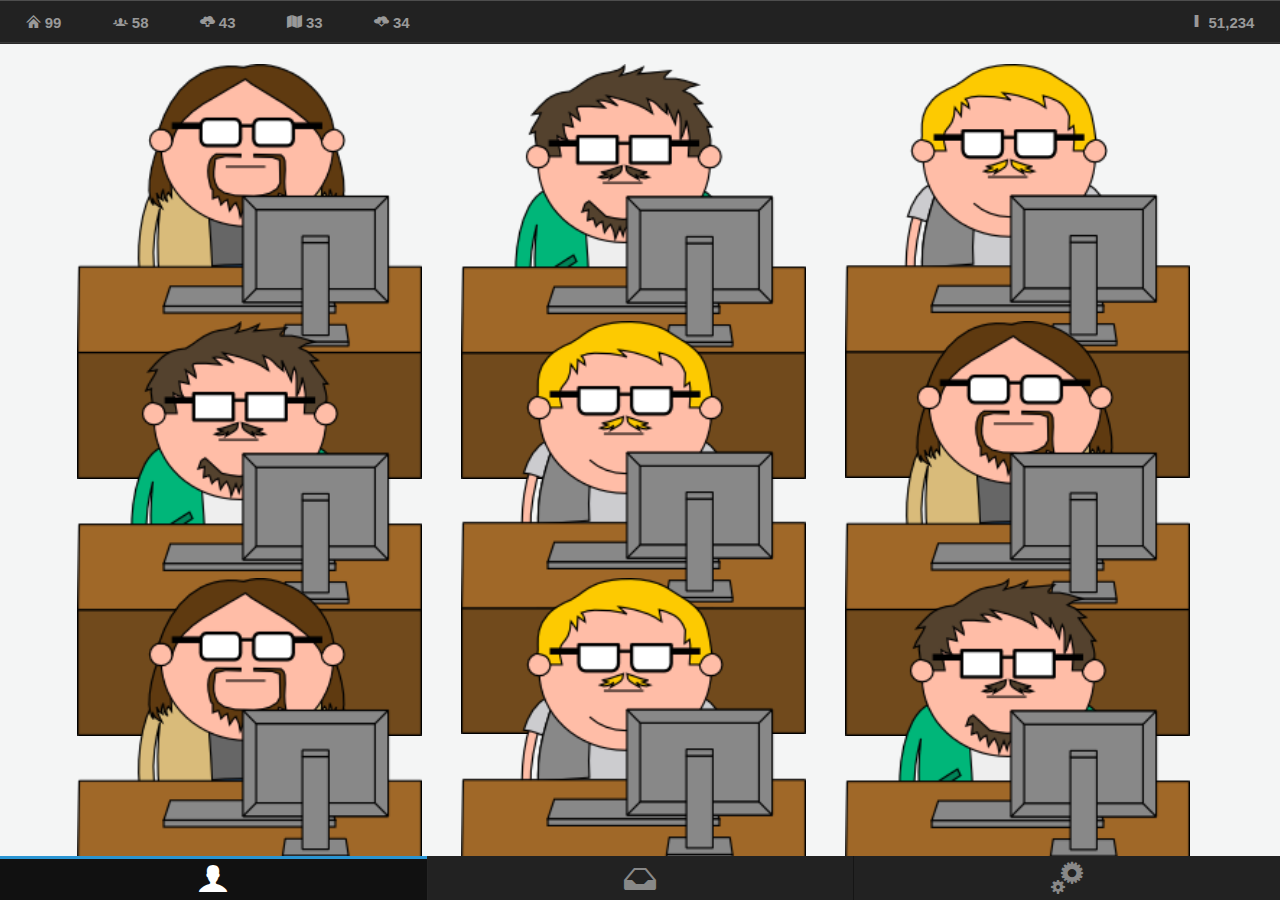
==== index.html @ 20ea6ed9 "[ui] first investor assets [fix] fix logout link [fix] fix statusbar items for small screens" ====
<!doctype html>
<html>
<head>
    <meta charset="utf-8">
    <title>Coffee Inc.</title>
    <meta name="description" content="">
    <meta name="author" content="">
    <meta name="HandheldFriendly" content="True">
    <meta name="viewport" content="initial-scale=1.0, maximum-scale=1.0, user-scalable=no" />
    <meta name="apple-mobile-web-app-capable" content="yes">
    <meta name="apple-mobile-web-app-status-bar-style" content="black">
    <meta name="format-detection" content="telephone=no">
    <meta http-equiv="cleartype" content="on">

    <!-- iPhone -->
    <link href="http://lungo.tapquo.com/resources/icon-57.png" sizes="57x57" rel="apple-touch-icon">
    <link href="http://lungo.tapquo.com/resources/startup-image-320x460.png" media="(device-width: 320px) and (device-height: 480px)
             and (-webkit-device-pixel-ratio: 1)" rel="apple-touch-startup-image">

    <!-- iPhone (Retina) -->
    <link href="http://lungo.tapquo.com/resources/icon-114.png" sizes="114x114" rel="apple-touch-icon">
    <link href="http://lungo.tapquo.com/resources/startup-image-640x920.png" media="(device-width: 320px) and (device-height: 480px)
             and (-webkit-device-pixel-ratio: 2)" rel="apple-touch-startup-image">

    <!-- iPhone 5 -->
    <link href="http://lungo.tapquo.com/resources/startup-image-640x1096.png" media="(device-width: 320px) and (device-height: 568px)
             and (-webkit-device-pixel-ratio: 2)" rel="apple-touch-startup-image">

    <!-- iPad -->
    <link href="http://lungo.tapquo.com/resources/icon-72.png" sizes="72x72" rel="apple-touch-icon">
    <link href="http://lungo.tapquo.com/resources/startup-image-768x1004.png" media="(device-width: 768px) and (device-height: 1024px)
             and (orientation: portrait)
             and (-webkit-device-pixel-ratio: 1)" rel="apple-touch-startup-image">
    <link href="http://lungo.tapquo.com/resources/startup-image-748x1024.png" media="(device-width: 768px) and (device-height: 1024px)
             and (orientation: landscape)
             and (-webkit-device-pixel-ratio: 1)" rel="apple-touch-startup-image">

    <!-- iPad (Retina) -->
    <link href="http://lungo.tapquo.com/resources/icon-144.png" sizes="144x144" rel="apple-touch-icon">
    <link href="http://lungo.tapquo.com/resources/startup-image-1536x2008.png" media="(device-width: 768px) and (device-height: 1024px)
             and (orientation: portrait)
             and (-webkit-device-pixel-ratio: 2)" rel="apple-touch-startup-image">
    <link href="http://lungo.tapquo.com/resources/startup-image-1496x2048.png" media="(device-width: 768px) and (device-height: 1024px)
             and (orientation: landscape)
             and (-webkit-device-pixel-ratio: 2)" rel="apple-touch-startup-image">

    <!-- Lungo - Stylesheets -->
<!--    
    <link rel="stylesheet" href="components/lungo/lungo.css">
-->    
    <link rel="stylesheet" href="lib/components/lungo/lungo.icon.css">
    <link rel="stylesheet" href="lib/components/lungo/lungo.icon.brand.css">
    <link rel="stylesheet" href="lib/components/lungo/lungo.theme.default.css">
    <link rel="stylesheet" href="lib/extra.css">
    <link rel="stylesheet" href="lib/combined.css">
</head>


<body class="app">




<!--//////////// MAIN VIEW ////////////-->
<!--//////////// Employees, Investors, Main Menu with bottom bar ////////////-->
    <section id="main-view" data-transition="slide">
      
         <header  class="">            
            <div data-icon="home" class="statusbar-item">       99</div>
            <div data-icon="users" class="statusbar-item">       58</div>
            <div data-icon="upload" class="statusbar-item">       43</div>
            <div data-icon="map" class="statusbar-item">       33</div>
            <div data-icon="cloud" class="statusbar-item">       34</div>
            <div data-icon="menu" class="statusbar-item">       51,234</div>
                                    
            </div>
        </header>
   
        
<!--------------- Grid of Employees --------------->
        <article id="employees" class="employee-grid">
                                    
            <div class="three columns">
              <div class="three rows">
                <a href="#employee-profile" data-router="section"><img src="assets/emp_1.png"></a>
              </div>
            	<div class="three rows">
                <a href="#employee" data-router="section"><img src="assets/emp_2.png"></a>
              </div>
              <div class="three rows">
                <a href="#employee-profile" data-router="section"><img src="assets/emp_1.png"></a>
              </div>
            </div>
          

            <div class="three columns">
              <div class="three rows">
                <a href="#employee-profile" data-router="section"><img src="assets/emp_2.png"></a>
              </div>
              <div class="three rows">
                <a href="#employee-profile" data-router="section"><img src="assets/emp_3.png"></a>
              </div>
              <div class="three rows">
                <a href="#employee-profile" data-router="section"><img src="assets/emp_3.png"></a>
              </div>
            </div>
            
            <div class="three columns">
              <div class="three rows">
                <a href="#employee-profile" data-router="section"><img src="assets/emp_3.png"></a>
              </div>
              <div class="three rows">
                <a href="#employee-profile" data-router="section"><img src="assets/emp_1.png"></a>
              </div>
              <div class="three rows">
                <a href="#employee-hire" data-router="section"><img src="assets/emp_2.png"></a>
              </div>
            </div>

            <div class="one column"></div>          
                                                
        </article>
<!--------------- END --------------->        
<!--------------- Grid of Employees --------------->
        
        
                
<!--------------- Grid of Investors --------------->
        <article id="investors" class="employee-grid">
                                    
            <div class="three columns">
              <div class="three rows">
                <a href="#employee-profile" data-router="section"><img src="assets/inv_1.png"></a>
              </div>
            	<div class="three rows">
                <a href="#employee-profile" data-router="section"><img src="assets/inv_1.png"></a>
              </div>
              <div class="three rows">
                <a href="#employee-profile" data-router="section"><img src="assets/inv_1.png"></a>
              </div>
            </div>
          

            <div class="three columns">
              <div class="three rows">
                <a href="#employee-profile" data-router="section"><img src="assets/inv_1.png"></a>
              </div>
              <div class="three rows">
                <a href="#employee-profile" data-router="section"><img src="assets/inv_1.png"></a>
              </div>
              <div class="three rows">
                <a href="#employee-profile" data-router="section"><img src="assets/inv_1.png"></a>
              </div>
            </div>
            
            <div class="three columns">
              <div class="three rows">
                <a href="#employee-profile" data-router="section"><img src="assets/inv_1.png"></a>
              </div>
              <div class="three rows">
                <a href="#employee-profile" data-router="section"><img src="assets/inv_1.png"></a>
              </div>
              <div class="three rows">
                <a href="#employee-profile" data-router="section"><img src="assets/inv_1.png"></a>
              </div>
            </div>

            <div class="one column"></div>          
                                                
        </article>
<!--------------- END --------------->        
<!--------------- Grid of Investors --------------->
        
        
<!--------------- Menu with bottom bar --------------->        
        <article id="menu-ingame" class="list">      	
        	<form class="margined">
        	  <img src="assets/game-logo.svg" class="gamelogo">  
        	  <div class="menu-elements">
              <!--      	  
              <a href="#employees" data-router="article" class="button">Resume</a>           
              -->
            	<a href="menu.html" class="button">Log Out</a>
            	<a href="" class="red button">Sound Off</a>            	
            </div>
		    </form>
        </article>
        
<!--------------- END --------------->                
<!--------------- Menu with bottom bar --------------->      
        
        
                
	    <footer>
	      <nav>
	          <a href="#employees" data-router="article" class="current" data-icon="user"></a>
            <a href="#investors" data-router="article" data-icon="inbox"></a>
            <a href="#menu-ingame" data-router="article" data-icon="settings"></a>
        </nav>
	    </footer>


    </section>
<!-- /////////// END /////////// -->
<!--//////////// MAIN VIEW ////////////-->



<!--//////////// EMPLOYEE PROFILE ////////////-->    
    
    <section id="employee-profile" data-transition="slide">
		<header data-title="John Doe">
		    <nav class="left box">
		        <a href="#back" data-router="section" data-icon="left"></a>
		    </nav>
		    <nav class="right box">
		        <a href="#back" data-router="section" data-icon="close" data-label="Fire"></a>
		    </nav>
		</header>
		
		
		<article class="scroll">
		    <form class="margined">
		        	
		        <img src="assets/ep2_big.svg" id="employee-pic">
		        		        
		        <label>Skill:   45</label>
		        <div id="progress-normal" data-progress="45%"></div>
		        
		        <label>Satisfaction:   73</label>
		        <div id="progress-normal" data-progress="73%"></div>

		        <label>Salary:   567</label>
		        <input type="range" placeholder="type your name" />

		    </form>

		</article>
	</section>
<!-- /////////// END /////////// -->
<!--//////////// EMPLOYEE PROFILE ////////////-->


<!--//////////// HIRE EMPLOYEES ////////////-->    
    
    <section id="employee-hire" data-transition="slide">
		<header data-title="Hire New Employees">
		    <nav class="left box">
		        <a href="#back" data-router="section" data-icon="left"></a>
		    </nav>
		</header>
		
		
		<article class="scroll">
		    
		    <div class="four rows">
		    	
		    	<div class="five columns">
		    		<img src="assets/ep2_big.svg" id="employee-hire-pic">
		    		<div class="hireinfo">
		    		  <a data-icon="user">34</a>
		    		  <a data-icon="home">34</a>
		    		  <a data-icon="left">34</a>
		    		</div>
		    	</div>		    			    
		    	<div class="five columns">
		    		<img src="assets/ep2_big.svg" id="employee-hire-pic">
		    	</div>
		    	
		    	<div class="five columns">
		    		<img src="assets/ep2_big.svg" id="employee-hire-pic">
		    	</div>		    			    
		    	<div class="five columns">
		    		<img src="assets/ep2_big.svg" id="employee-hire-pic">
		    	</div>

		    
		    </div>
		    
		</article>
	</section>
<!-- /////////// END /////////// -->
<!--//////////// HIRE EMPLOYEES ////////////-->




  

<!--
    <aside id="features">
        <header data-title="Options"></header>
        <article class="list">
            <ul>
                <li class="current">
                    <a href="#main-article" data-router="article">
                        <strong>Main Article</strong>
                    </a>
                </li>
                <li>
                    <a href="#second-article" data-router="article">
                        <strong>Second Article</strong>
                    </a>
                </li>
            </ul>
        </article>
    </aside>
-->



    <!-- Lungo - Dependencies -->
    <script src="lib/components/quojs/quo.js"></script>
    <script src="lib/components/lungo/lungo.js"></script>
    
    <script src="lib/parse.js"></script>        
    <script src="lib/coffeeinc.js"></script>
    <!-- Lungo - Sandbox App -->
    <script>
        Lungo.init({
            name: 'prueba'
        });
    </script>
</body>
</html>
---- lib/components/lungo/lungo.icon.css ----
@font-face {
  font-family: 'lungojsicon';
  src: url([data-uri]) format('truetype');
  font-weight: normal;
  font-style: normal;
}
.icon:before {
  font-family: 'lungojsicon';
  font-weight: normal !important;
}
.icon.home:before {
  content: "\0021";
}
.icon.picture:before {
  content: "\0023";
}
.icon.camera:before {
  content: "\0024";
}
.icon.music:before {
  content: "\0025";
}
.icon.broadcast:before {
  content: "\0026";
}
.icon.microphone:before {
  content: "\0027";
}
.icon.book:before {
  content: "\0028";
}
.icon.folder:before {
  content: "\002a";
}
.icon.tag:before {
  content: "\002b";
}
.icon.ticket:before {
  content: "\002c";
}
.icon.cart:before {
  content: "\002d";
}
.icon.phone:before {
  content: "\002f";
}
.icon.address:before {
  content: "\0030";
}
.icon.mail:before {
  content: "\0031";
}
.icon.mail-open:before {
  content: "\0032";
}
.icon.pushpin:before {
  content: "\0033";
}
.icon.compass:before {
  content: "\0034";
}
.icon.clock:before {
  content: "\0035";
}
.icon.calendar:before {
  content: "\0036";
}
.icon.mobile:before {
  content: "\0037";
}
.icon.inbox:before {
  content: "\0038";
}
.icon.inbox-full:before {
  content: "\0039";
}
.icon.user:before {
  content: "\003a";
}
.icon.users:before {
  content: "\003b";
}
.icon.vcard:before {
  content: "\003c";
}
.icon.chat:before {
  content: "\003d";
}
.icon.message:before {
  content: "\003e";
}
.icon.search:before {
  content: "\003f";
}
.icon.pie:before {
  content: "\0041";
}
.icon.bars:before {
  content: "\0042";
}
.icon.remove:before {
  content: "\0043";
}
.icon.grid:before {
  content: "\0044";
}
.icon.menu:before {
  content: "\0045";
}
.icon.cloud:before {
  content: "\0047";
}
.icon.upload:before {
  content: "\0048";
}
.icon.star:before {
  content: "\004b";
}
.icon.star-full:before {
  content: "\004a";
}
.icon.heart:before {
  content: "\0049";
}
.icon.heart-full:before {
  content: "\004c";
}
.icon.thumbs-up:before {
  content: "\004d";
}
.icon.thumbs-down:before {
  content: "\004e";
}
.icon.help:before {
  content: "\0050";
}
.icon.warning:before {
  content: "\0052";
}
.icon.info:before {
  content: "\0053";
}
.icon.cancel:before {
  content: "\0054";
}
.icon.check:before {
  content: "\0051";
}
.icon.multiply:before,
.icon.close:before {
  content: "\0055";
}
.icon.plus:before {
  content: "\0056";
}
.icon.minus:before {
  content: "\0057";
}
.icon.left:before {
  content: "\0058";
}
.icon.down:before {
  content: "\0059";
}
.icon.right:before {
  content: "\005a";
}
.icon.up:before {
  content: "\005b";
}
.icon.refresh:before {
  content: "\005c";
}
.icon.share:before {
  content: "\002e";
}
.icon.settings:before {
  content: "\004f";
}
.icon.accessibility:before {
  content: "\0040";
}
.icon.pencil:before {
  content: "\0022";
}
.icon.file:before {
  content: "\005d";
}
.icon.lock:before {
  content: "\0046";
}
.icon.map:before {
  content: "\0029";
}
.icon.eye:before {
  content: "\005e";
}
---- lib/components/lungo/lungo.icon.brand.css ----
@font-face {
  font-family: 'lungojsiconbrand';
  src: url([data-uri]) format('truetype');
  font-weight: normal;
  font-style: normal;
}
.icon.brand:before {
  font-family: 'lungojsiconbrand';
  font-weight: normal !important;
}
.icon.brand.google-plus:before {
  content: "\0026";
}
.icon.brand.google-plus-2:before {
  content: "\0021";
}
.icon.brand.facebook:before {
  content: "\0025";
}
.icon.brand.facebook-2:before {
  content: "\0022";
}
.icon.brand.twitter:before {
  content: "\0023";
}
.icon.brand.twitter-2:before {
  content: "\0024";
}
.icon.brand.feed:before {
  content: "\0028";
}
.icon.brand.feed-2:before {
  content: "\0027";
}
.icon.brand.vimeo:before {
  content: "\0029";
}
.icon.brand.vimeo-2:before {
  content: "\002a";
}
.icon.brand.flickr:before {
  content: "\002b";
}
.icon.brand.flickr-2:before {
  content: "\002c";
}
.icon.brand.dribbble:before {
  content: "\002d";
}
.icon.brand.dribbble-2:before {
  content: "\002e";
}
.icon.brand.forrst:before {
  content: "\002f";
}
.icon.brand.deviantart:before {
  content: "\0030";
}
.icon.brand.deviantart-2:before {
  content: "\0031";
}
.icon.brand.git:before {
  content: "\0032";
}
.icon.brand.git-2:before {
  content: "\0033";
}
.icon.brand.github:before {
  content: "\0044";
}
.icon.brand.github-2:before {
  content: "\0045";
}
.icon.brand.branch:before {
  content: "\0035";
}
.icon.brand.fork:before {
  content: "\0034";
}
.icon.brand.wordpress:before {
  content: "\0036";
}
.icon.brand.wordpress-2:before {
  content: "\0037";
}
.icon.brand.apple:before {
  content: "\0038";
}
.icon.brand.android:before {
  content: "\0039";
}
.icon.brand.windows:before {
  content: "\003a";
}
.icon.brand.skype:before {
  content: "\003b";
}
.icon.brand.linkedin:before {
  content: "\003c";
}
.icon.brand.html5:before {
  content: "\003d";
}
.icon.brand.html5-2:before {
  content: "\003e";
}
.icon.brand.css3:before {
  content: "\003f";
}
.icon.brand.chrome:before {
  content: "\0040";
}
.icon.brand.firefox:before {
  content: "\0041";
}
.icon.brand.IE:before {
  content: "\0042";
}
.icon.brand.opera:before {
  content: "\0043";
}
---- lib/components/lungo/lungo.theme.default.css ----
/**
 * Stylesheet
 *
 * @namespace Lungo.Theme
 * @class Default
 *
 * @author Javier Jimenez Villar <javi@tapquo.com> || @soyjavi
 */
.app {
  background: #000;
  font-family: Helvetica, Arial, sans-serif;
}
.theme,
li.theme,
a.theme {
  background: #25aeeb;
}
.theme:active,
li.theme:active,
a.theme:active {
  background: #2a95d3;
}
/* @group <header> & <footer> & <article> */
section > header {
  background-color: #2a95d3;
  -webkit-box-shadow: inset 0 1px 0 rgba(255,255,255,0.2), inset 0 -2px 0 rgba(255,255,255,0.1), inset 0 -1px 0 rgba(0,0,0,0.5);
  -moz-box-shadow: inset 0 1px 0 rgba(255,255,255,0.2), inset 0 -2px 0 rgba(255,255,255,0.1), inset 0 -1px 0 rgba(0,0,0,0.5);
  box-shadow: inset 0 1px 0 rgba(255,255,255,0.2), inset 0 -2px 0 rgba(255,255,255,0.1), inset 0 -1px 0 rgba(0,0,0,0.5);
}
section > header .title {
  color: #fff;
  text-shadow: 0 1px 0 rgba(0, 0, 0, 0.2);
}
section > header .subtitle {
  color: #fff;
  opacity: 0.7;
}
section > footer {
  background-color: #222222;
  -webkit-box-shadow: inset 0 3px 0 #333333;
  -moz-box-shadow: inset 0 3px 0 #333333;
  box-shadow: inset 0 3px 0 #333333;
}
section > footer > nav a {
  -webkit-box-shadow: 1px 0 0 #151515;
  -moz-box-shadow: 1px 0 0 #151515;
  box-shadow: 1px 0 0 #151515;
}
section > footer > nav a.current {
  color: #ffffff;
  background: #111111;
  -webkit-box-shadow: -1px 0 0 #252525, 1px 0 0 #252525, inset 0 3px 0 #2A95D3;
  -moz-box-shadow: -1px 0 0 #252525, 1px 0 0 #252525, inset 0 3px 0 #2A95D3;
  box-shadow: -1px 0 0 #252525, 1px 0 0 #252525, inset 0 3px 0 #2A95D3;
}
section > article,
section > [data-control="pull"] {
  background: #f4f5f5;
}
[data-control="pull"] {
  color: #666;
  text-shadow: 0 1px 0 white;
}
aside {
  color: #fff;
  background: #191919;
}
aside header,
aside footer {
  background: #111111;
  text-shadow: none;
}
aside header {
  -webkit-box-shadow: inset 0 -1px 0 rgba(0, 0, 0, 0.2);
  -moz-box-shadow: inset 0 -1px 0 rgba(0, 0, 0, 0.2);
  box-shadow: inset 0 -1px 0 rgba(0, 0, 0, 0.2);
}
aside article {
  background: none;
}
aside nav a.current .icon {
  color: white;
}
aside nav a:not(.current) .icon {
  color: #888888;
}
aside .list li {
  background: none;
  border-bottom-color: #222222;
}
aside .list li.current {
  background: #2a95d3;
  border-bottom-color: #2a95d3;
}
aside .list li.current strong,
aside .list li.current small,
aside .list li.current .icon {
  color: #fff;
}
aside .list li strong,
aside .list li small,
aside .list li .icon {
  color: #888888;
}
section.aside {
  -webkit-box-shadow: -1px 0 0 rgba(0,0,0,0.2);
  -moz-box-shadow: -1px 0 0 rgba(0,0,0,0.2);
  box-shadow: -1px 0 0 rgba(0,0,0,0.2);
}
section.aside.right {
  -webkit-box-shadow: 4px 0 8px rgba(0,0,0,0.5);
  -moz-box-shadow: 4px 0 8px rgba(0,0,0,0.5);
  box-shadow: 4px 0 8px rgba(0,0,0,0.5);
}
/* @end */
/* @group <nav> */
header nav a {
  color: #fff;
}
header nav.box:not(.right) a {
  -webkit-box-shadow: 1px 0 0 rgba(255,255,255,0.2), inset -1px 0 0 rgba(0,0,0,0.2);
  -moz-box-shadow: 1px 0 0 rgba(255,255,255,0.2), inset -1px 0 0 rgba(0,0,0,0.2);
  box-shadow: 1px 0 0 rgba(255,255,255,0.2), inset -1px 0 0 rgba(0,0,0,0.2);
}
header nav.box.right a {
  -webkit-box-shadow: -1px 0 0 rgba(255,255,255,0.2), inset 1px 0 0 rgba(0,0,0,0.2);
  -moz-box-shadow: -1px 0 0 rgba(255,255,255,0.2), inset 1px 0 0 rgba(0,0,0,0.2);
  box-shadow: -1px 0 0 rgba(255,255,255,0.2), inset 1px 0 0 rgba(0,0,0,0.2);
}
header nav.box a:active {
  background: rgba(0, 0, 0, 0.1);
}
header nav.button a {
  border-radius: 1px;
  background-image: -webkit-linear-gradient(top , rgba(0, 0, 0, 0) , rgba(0, 0, 0, 0.1));
  background-image: -moz-linear-gradient(top , rgba(0, 0, 0, 0) , rgba(0, 0, 0, 0.1));
  background-image: -ms-linear-gradient(top , rgba(0, 0, 0, 0) , rgba(0, 0, 0, 0.1));
  background-image: -o-linear-gradient(top , rgba(0, 0, 0, 0) , rgba(0, 0, 0, 0.1));
  background-image: linear-gradient(top , rgba(0, 0, 0, 0) , rgba(0, 0, 0, 0.1));
  box-shadow: 0 1px 0 rgba(255, 255, 255, 0.2), inset 0 0 3px rgba(0, 0, 0, 0.3), inset 0 1px 1px rgba(0, 0, 0, 0.5);
}
header nav.button a:active {
  background: rgba(0, 0, 0, 0.2);
}
section > nav.groupbar {
  background-color: #222222;
}
section > nav.groupbar > a.current {
  -webkit-box-shadow: inset 0 -3px 0 #2a95d3;
  -moz-box-shadow: inset 0 -3px 0 #2a95d3;
  box-shadow: inset 0 -3px 0 #2a95d3;
}
footer > nav > a,
nav.groupbar > a {
  color: #888888;
}
footer > nav > a.current,
nav.groupbar > a.current {
  color: #ffffff;
}
/* @end */
/* @group <aside> */
/* @group .list */
.list li {
  background: #fff;
  border-bottom: inset 1px #dddddd;
}
.list li,
.list li a {
  color: #2a2a2a;
}
.list li.dark {
  background: #444444;
}
.list li.dark,
.list li.dark a {
  color: #fff;
}
.list li.selectable:active,
.list li.theme {
  background: #25aeeb;
}
.list li.selectable:active,
.list li.theme,
.list li.selectable:active a,
.list li.theme a {
  color: #fff;
}
.list li.light {
  background: #dddddd;
  text-shadow: 0 1px 0 #eee;
}
.list li.light,
.list li.light a {
  color: #888888;
}
.list li.anchor {
  background: #222222;
  border-bottom: none;
}
.list li.anchor,
.list li.anchor a {
  color: #fff !important;
}
.list li small,
.list li .right:not(.bubble) {
  opacity: 0.8;
}
.list:not(.indented) li.dark,
.list:not(.indented) li.theme,
.list:not(.indented) li.light {
  border-bottom-color: rgba(0, 0, 0, 0.1);
}
/* @end */
/* @group widgets */
.splash {
  background: #222222;
  color: #fff;
  text-shadow: 0 1px 0px rgba(0, 0, 0, 0.2);
}
/* @group .button */
a.button {
  -webkit-border-radius: 1px;
  -moz-border-radius: 1px;
  border-radius: 1px;
  -webkit-background-clip: padding-box;
  -moz-background-clip: padding;
  background-clip: padding-box;
  -webkit-box-shadow: inset 0 2px 0 rgba(255,255,255, 0.2);
  -moz-box-shadow: inset 0 2px 0 rgba(255,255,255, 0.2);
  box-shadow: inset 0 2px 0 rgba(255,255,255, 0.2);
  font-weight: bold;
  text-shadow: 0 -1px 0 rgba(0, 0, 0, 0.3);
}
a.button:active {
  -webkit-box-shadow: inset 0 10px 30px rgba(0,0,0,0.2), inset 0 -2px 4px rgba(0,0,0,0.3);
  -moz-box-shadow: inset 0 10px 30px rgba(0,0,0,0.2), inset 0 -2px 4px rgba(0,0,0,0.3);
  box-shadow: inset 0 10px 30px rgba(0,0,0,0.2), inset 0 -2px 4px rgba(0,0,0,0.3);
}
/* @end */
/* @group <form> */
label {
  color: #999;
}
input:not([type=range]),
textarea,
select {
  border: 1px solid #d0d4c6;
  -webkit-border-radius: 1px;
  -moz-border-radius: 1px;
  border-radius: 1px;
  -webkit-background-clip: padding-box;
  -moz-background-clip: padding;
  background-clip: padding-box;
  -webkit-box-shadow: inset 0 1px 2px rgba(0,0,0,0.1);
  -moz-box-shadow: inset 0 1px 2px rgba(0,0,0,0.1);
  box-shadow: inset 0 1px 2px rgba(0,0,0,0.1);
  color: #858585;
  font-family: Helvetica, Arial, sans-serif;
  background: #fff;
}
input:not([type=range]):focus,
textarea:focus,
select:focus {
  color: #484a49;
  border-color: #2a95d3;
  -webkit-box-shadow: 0 0 1px #25aeeb;
  -moz-box-shadow: 0 0 1px #25aeeb;
  box-shadow: 0 0 1px #25aeeb;
}
input:not([type=range])[disabled],
textarea[disabled],
select[disabled] {
  background: #ddd;
  border-color: #999;
  color: #999;
}
.select:after {
  background: #d0d4c6;
  color: white;
  border-top-right-radius: 1px;
  border-bottom-right-radius: 1px;
}
/* @group range */
input[type=range] {
  -webkit-box-shadow: inset 0 1px 2px rgba(0,0,0,0.1);
  -moz-box-shadow: inset 0 1px 2px rgba(0,0,0,0.1);
  box-shadow: inset 0 1px 2px rgba(0,0,0,0.1);
  -webkit-border-radius: 1px;
  -moz-border-radius: 1px;
  border-radius: 1px;
  -webkit-background-clip: padding-box;
  -moz-background-clip: padding;
  background-clip: padding-box;
}
input[type=range]:not(.checkbox) {
  background-color: #c7c7c7;
}
input[type=range]:not(.checkbox):active {
  background-color: #25aeeb;
}
input[type=range].checkbox {
  background-color: #aaaaaa;
  color: rgba(255, 255, 255, 0.6);
}
input[type=range].checkbox.active {
  background-color: #25aeeb;
}
input[type=range]::-webkit-slider-thumb {
  border-radius: 1px;
  -webkit-box-shadow: 1px 0 rgba(0,0,0,0.2), -1px 0 rgba(0,0,0,0.2), 0 1px rgba(0,0,0,0.2), 0 -1px rgba(0,0,0,0.2);
  -moz-box-shadow: 1px 0 rgba(0,0,0,0.2), -1px 0 rgba(0,0,0,0.2), 0 1px rgba(0,0,0,0.2), 0 -1px rgba(0,0,0,0.2);
  box-shadow: 1px 0 rgba(0,0,0,0.2), -1px 0 rgba(0,0,0,0.2), 0 1px rgba(0,0,0,0.2), 0 -1px rgba(0,0,0,0.2);
  background: #fff;
}
input[type=range]::-webkit-slider-thumb::after {
  background: #ddd;
}
/* @end */
/* @group .progress */
.progress .labels {
  font-size: 12px;
  font-weight: bold;
  line-height: 18px;
  color: #858585;
}
.progress .bar {
  -webkit-box-shadow: inset 0 1px 2px rgba(0,0,0,0.1);
  -moz-box-shadow: inset 0 1px 2px rgba(0,0,0,0.1);
  box-shadow: inset 0 1px 2px rgba(0,0,0,0.1);
  background: #c7c7c7;
  -webkit-border-radius: 1px;
  -moz-border-radius: 1px;
  border-radius: 1px;
  -webkit-background-clip: padding-box;
  -moz-background-clip: padding;
  background-clip: padding-box;
}
.progress .bar .value {
  background-color: #25aeeb;
  -webkit-border-radius: 1px;
  -moz-border-radius: 1px;
  border-radius: 1px;
  -webkit-background-clip: padding-box;
  -moz-background-clip: padding;
  background-clip: padding-box;
}
.progress .bar .value .label {
  float: right;
  margin-right: 3px;
  font-weight: bold;
  color: rgba(0, 0, 0, 0.6);
  text-shadow: 0 1px 0 rgba(255, 255, 255, 0.2) !important;
  font-size: 12px;
}
/* @end */
/* @group .bubble */
.bubble {
  color: #fff;
  -webkit-border-radius: 2px;
  -moz-border-radius: 2px;
  border-radius: 2px;
  -webkit-background-clip: padding-box;
  -moz-background-clip: padding;
  background-clip: padding-box;
}
.bubble.count {
  background: #2a95d3;
}
header .count {
  background: #222222 !important;
}
footer .bubble {
  -webkit-box-shadow: inset 0 1px 1px rgba(255,255,255,0.3), 0 1px 2px rgba(0,0,0,0.5);
  -moz-box-shadow: inset 0 1px 1px rgba(255,255,255,0.3), 0 1px 2px rgba(0,0,0,0.5);
  box-shadow: inset 0 1px 1px rgba(255,255,255,0.3), 0 1px 2px rgba(0,0,0,0.5);
}
article .list .bubble {
  -webkit-box-shadow: inset 1px 0 0 rgba(0,0,0,0.3), inset 0 1px 0 rgba(0,0,0,0.3), inset -1px 0 0 rgba(0,0,0,0.3), inset 0 -1px 0 rgba(0,0,0,0.3);
  -moz-box-shadow: inset 1px 0 0 rgba(0,0,0,0.3), inset 0 1px 0 rgba(0,0,0,0.3), inset -1px 0 0 rgba(0,0,0,0.3), inset 0 -1px 0 rgba(0,0,0,0.3);
  box-shadow: inset 1px 0 0 rgba(0,0,0,0.3), inset 0 1px 0 rgba(0,0,0,0.3), inset -1px 0 0 rgba(0,0,0,0.3), inset 0 -1px 0 rgba(0,0,0,0.3);
}
aside .list .bubble {
  background: rgba(0, 0, 0, 0.25);
}
/* @end */
/* @group .bubble */
.notification {
  color: #fff;
}
.notification .window.confirm {
  background: #333;
}
.notification .window.notify {
  text-shadow: 0 1px 0px rgba(0, 0, 0, 0.1);
  -webkit-box-shadow: inset 0 1px 0 rgba(255,255,255,0.2), inset 0 -1px 0 rgba(0,0,0,0.2), 0px 1px 2px rgba(0,0,0,0.25);
  -moz-box-shadow: inset 0 1px 0 rgba(255,255,255,0.2), inset 0 -1px 0 rgba(0,0,0,0.2), 0px 1px 2px rgba(0,0,0,0.25);
  box-shadow: inset 0 1px 0 rgba(255,255,255,0.2), inset 0 -1px 0 rgba(0,0,0,0.2), 0px 1px 2px rgba(0,0,0,0.25);
}
.notification .window.notify.error {
  background: #e33100;
}
.notification .window.notify.alert {
  background: #ffb515;
}
.notification .window.notify.success {
  background: #009600;
}
.notification .window.url .close {
  background: #000;
  border: solid 2px #fff;
  box-shadow: 0 0 4px black;
}
---- lib/extra.css ----
.mainmenu-button {
	width=80%;
	margin: 0 auto;
	background-color: red;
}

#main > header {
	background-color: #222 !important;
	color: #999 !important;
/*	border-bottom: 4px solid #666;*/
}
#employee-profile > header {
	background-color: #222 !important;	
	color: #999 !important;
}
* > header {
	background-color: #222 !important;
}
* > header * {
	color: #999 !important;
}
* > footer > * {
	background-color: #222 !important;
	color: #999 !important;
}
.statusbar-item {
	color: #999 !important;
	margin-left: 4%;
	float: left;
	font-size: 15px;
	font-weight: bold;
	
}
.statusbar-item:first-child {
	margin-left: 2%;
}
.statusbar-item:last-child {
	float:right;
	margin-right: 2%;
}
.employee-grid img {
	width: 90%;
	margin: 20px 0 0 20%;
}
* {
	text-decoration: none;
}
#employee-pic {
	margin: 20px 0 2px 33%;
	width: 33%; 
}
#employee-hire-pic {
	margin: 20px 0 2px 15%;
	width: 70%;
}
.gamelogo {
	width: 50%;
	margin: 15%  0 10% 27%;
}
.menu-elements > * {
	width: 50%;
	margin-left: 25%;
	margin-bottom: 20px;
}
.menu-elements > input {
	width: 48% !important;
	margin-left: 25% !important;
	margin-bottom: 20px;
}
.menu-elements > label {
	width: 48% !important;
	margin-left: 25% !important;
	margin-bottom: 20px;
}
.soundswitch {
	width: 50%;
	margin-left: 25%;
	margin-bottom: 20px;
}
.soundswitch span {
	margin-left: 20px;
}
#employee-profile > .scroll > .margined > * {
	margin-bottom: 30px;
}
#employee-profile > .scroll > .margined > label {
	margin-bottom: 8px;
}
label {
	font-size: 20px !important;
}
.big-icon {
	font-size: 20px;
	color: #666;
}
.hireinfo {
	margin: 13px auto;
	text-align: center;
}
.hireinfo > * {
	font-weight: bold;
	margin-right: 12px
	font-size: 18px;
}
---- lib/combined.css ----
/* DIMENSIONS */
/* COLORS */
/**
 * Stylesheet
 *
 * @namespace Lungo.Layout
 * @class Article
 *
 * @author Javier Jimenez Villar <javi@tapquo.com> || @soyjavi
 */
/* DIMENSIONS */
/* COLORS */
article {
  position: absolute;
  width: inherit;
  height: auto;
  top: 0;
  bottom: 0;
  display: none;
  visibility: hidden;
  z-index: 0;
}
article.current,
article:first-child {
  visibility: visible;
  display: block;
  z-index: 1;
}
article.pull {
  -webkit-transition-property: -webkit-transform;
  -moz-transition-property: -moz-transform;
  -ms-transition-property: -ms-transform;
  -o-transition-property: -o-transform;
  transition-property: transform;
  -webkit-transition-duration: 300ms;
  -moz-transition-duration: 300ms;
  -ms-transition-duration: 300ms;
  -o-transition-duration: 300ms;
  transition-duration: 300ms;
}
article .text {
  margin: 4px 0 8px;
  display: block;
  font-size: 0.9em;
  font-weight: normal;
  line-height: 1.4em;
}
header:not(.extended) ~ article {
  top: 44px;
}
header.extended ~ article {
  top: 74px;
}
footer ~ article {
  bottom: 44px;
}
@media handheld, only screen and (min-width: 768px) {
  article.aside {
    -webkit-transform: translate3d(0px, 0, 0);
    -moz-transform: translate3d(0px, 0, 0);
    -ms-transform: translate3d(0px, 0, 0);
    -o-transform: translate3d(0px, 0, 0);
    transform: translate3d(0px, 0, 0);
  }
}
@import url("http://fonts.googleapis.com/css?family=Open+Sans+Condensed:300,700");

@import url("http://fonts.googleapis.com/css?family=Exo:200,400,700");

@import url("http://fonts.googleapis.com/css?family=Titillium+Web:200,400,700");
/**
 * Stylesheet
 *
 * @namespace Lungo.Theme
 * @class Default
 *
 * @author Javier Jimenez Villar <javi@tapquo.com> || @soyjavi
 */
.app {
  background: #000;
  font-family: "Titillium Web", "Exo", "Open Sans Condensed", Helvetica, Arial, sans-serif;
}
.theme,
li.theme,
a.theme {
  background: #25aeeb;
}
.theme:active,
li.theme:active,
a.theme:active {
  background: #2a95d3;
}
/* @group <header> & <footer> & <article> */
section > header {
  background-color: #2a95d3;
  -webkit-box-shadow: inset 0 1px 0 rgba(255,255,255,0.2), inset 0 -2px 0 rgba(255,255,255,0.1), inset 0 -1px 0 rgba(0,0,0,0.5);
  -moz-box-shadow: inset 0 1px 0 rgba(255,255,255,0.2), inset 0 -2px 0 rgba(255,255,255,0.1), inset 0 -1px 0 rgba(0,0,0,0.5);
  box-shadow: inset 0 1px 0 rgba(255,255,255,0.2), inset 0 -2px 0 rgba(255,255,255,0.1), inset 0 -1px 0 rgba(0,0,0,0.5);
}
section > header .title {
  color: #fff;
  text-shadow: 0 1px 0 rgba(0, 0, 0, 0.2);
}
section > header .subtitle {
  color: #fff;
  opacity: 0.7;
}
section > footer {
  background-color: #222222;
  -webkit-box-shadow: inset 0 3px 0 #333333;
  -moz-box-shadow: inset 0 3px 0 #333333;
  box-shadow: inset 0 3px 0 #333333;
}
section > footer > nav a {
  -webkit-box-shadow: 1px 0 0 #151515;
  -moz-box-shadow: 1px 0 0 #151515;
  box-shadow: 1px 0 0 #151515;
}
section > footer > nav a.current {
  color: #ffffff;
  background: #111111;
  -webkit-box-shadow: -1px 0 0 #252525, 1px 0 0 #252525, inset 0 3px 0 #2A95D3;
  -moz-box-shadow: -1px 0 0 #252525, 1px 0 0 #252525, inset 0 3px 0 #2A95D3;
  box-shadow: -1px 0 0 #252525, 1px 0 0 #252525, inset 0 3px 0 #2A95D3;
}
section > article,
section > [data-control="pull"] {
  background: #f4f5f5;
}
[data-control="pull"] {
  color: #666;
  text-shadow: 0 1px 0 white;
}
aside {
  color: #fff;
  background: #191919;
}
aside header,
aside footer {
  background: #111111;
  text-shadow: none;
}
aside header {
  -webkit-box-shadow: inset 0 -1px 0 rgba(0, 0, 0, 0.2);
  -moz-box-shadow: inset 0 -1px 0 rgba(0, 0, 0, 0.2);
  box-shadow: inset 0 -1px 0 rgba(0, 0, 0, 0.2);
}
aside article {
  background: none;
}
aside nav a.current .icon {
  color: white;
}
aside nav a:not(.current) .icon {
  color: #888888;
}
aside .list li {
  background: none;
  border-bottom-color: #222222;
}
aside .list li.current {
  background: #2a95d3;
  border-bottom-color: #2a95d3;
}
aside .list li.current strong,
aside .list li.current small,
aside .list li.current .icon {
  color: #fff;
}
aside .list li strong,
aside .list li small,
aside .list li .icon {
  color: #888888;
}
section.aside {
  -webkit-box-shadow: -1px 0 0 rgba(0,0,0,0.2);
  -moz-box-shadow: -1px 0 0 rgba(0,0,0,0.2);
  box-shadow: -1px 0 0 rgba(0,0,0,0.2);
}
section.aside.right {
  -webkit-box-shadow: 4px 0 8px rgba(0,0,0,0.5);
  -moz-box-shadow: 4px 0 8px rgba(0,0,0,0.5);
  box-shadow: 4px 0 8px rgba(0,0,0,0.5);
}
/* @end */
/* @group <nav> */
header nav a {
  color: #fff;
}
header nav.box:not(.right) a {
  -webkit-box-shadow: 1px 0 0 rgba(255,255,255,0.2), inset -1px 0 0 rgba(0,0,0,0.2);
  -moz-box-shadow: 1px 0 0 rgba(255,255,255,0.2), inset -1px 0 0 rgba(0,0,0,0.2);
  box-shadow: 1px 0 0 rgba(255,255,255,0.2), inset -1px 0 0 rgba(0,0,0,0.2);
}
header nav.box.right a {
  -webkit-box-shadow: -1px 0 0 rgba(255,255,255,0.2), inset 1px 0 0 rgba(0,0,0,0.2);
  -moz-box-shadow: -1px 0 0 rgba(255,255,255,0.2), inset 1px 0 0 rgba(0,0,0,0.2);
  box-shadow: -1px 0 0 rgba(255,255,255,0.2), inset 1px 0 0 rgba(0,0,0,0.2);
}
header nav.box a:active {
  background: rgba(0, 0, 0, 0.1);
}
header nav.button a {
  border-radius: 1px;
  background-image: -webkit-linear-gradient(top , rgba(0, 0, 0, 0) , rgba(0, 0, 0, 0.1));
  background-image: -moz-linear-gradient(top , rgba(0, 0, 0, 0) , rgba(0, 0, 0, 0.1));
  background-image: -ms-linear-gradient(top , rgba(0, 0, 0, 0) , rgba(0, 0, 0, 0.1));
  background-image: -o-linear-gradient(top , rgba(0, 0, 0, 0) , rgba(0, 0, 0, 0.1));
  background-image: linear-gradient(top , rgba(0, 0, 0, 0) , rgba(0, 0, 0, 0.1));
  box-shadow: 0 1px 0 rgba(255, 255, 255, 0.2), inset 0 0 3px rgba(0, 0, 0, 0.3), inset 0 1px 1px rgba(0, 0, 0, 0.5);
}
header nav.button a:active {
  background: rgba(0, 0, 0, 0.2);
}
section > nav.groupbar {
  background-color: #222222;
}
section > nav.groupbar > a.current {
  -webkit-box-shadow: inset 0 -3px 0 #2a95d3;
  -moz-box-shadow: inset 0 -3px 0 #2a95d3;
  box-shadow: inset 0 -3px 0 #2a95d3;
}
footer > nav > a,
nav.groupbar > a {
  color: #888888;
}
footer > nav > a.current,
nav.groupbar > a.current {
  color: #ffffff;
}
/* @end */
/* @group <aside> */
/* @group .list */
.list li {
  background: #fff;
  border-bottom: inset 1px #dddddd;
}
.list li,
.list li a {
  color: #2a2a2a;
}
.list li.dark {
  background: #444444;
}
.list li.dark,
.list li.dark a {
  color: #fff;
}
.list li.selectable:active,
.list li.theme {
  background: #25aeeb;
}
.list li.selectable:active,
.list li.theme,
.list li.selectable:active a,
.list li.theme a {
  color: #fff;
}
.list li.light {
  background: #dddddd;
  text-shadow: 0 1px 0 #eee;
}
.list li.light,
.list li.light a {
  color: #888888;
}
.list li.anchor {
  background: #222222;
  border-bottom: none;
}
.list li.anchor,
.list li.anchor a {
  color: #fff !important;
}
.list li small,
.list li .right:not(.bubble) {
  opacity: 0.8;
}
.list:not(.indented) li.dark,
.list:not(.indented) li.theme,
.list:not(.indented) li.light {
  border-bottom-color: rgba(0, 0, 0, 0.1);
}
/* @end */
/* @group widgets */
.splash {
  background: #222222;
  color: #fff;
  text-shadow: 0 1px 0px rgba(0, 0, 0, 0.2);
}
/* @group .button */
a.button {
  -webkit-border-radius: 1px;
  -moz-border-radius: 1px;
  border-radius: 1px;
  -webkit-background-clip: padding-box;
  -moz-background-clip: padding;
  background-clip: padding-box;
  -webkit-box-shadow: inset 0 2px 0 rgba(255,255,255, 0.2);
  -moz-box-shadow: inset 0 2px 0 rgba(255,255,255, 0.2);
  box-shadow: inset 0 2px 0 rgba(255,255,255, 0.2);
  font-weight: bold;
  text-shadow: 0 -1px 0 rgba(0, 0, 0, 0.3);
}
a.button:active {
  -webkit-box-shadow: inset 0 10px 30px rgba(0,0,0,0.2), inset 0 -2px 4px rgba(0,0,0,0.3);
  -moz-box-shadow: inset 0 10px 30px rgba(0,0,0,0.2), inset 0 -2px 4px rgba(0,0,0,0.3);
  box-shadow: inset 0 10px 30px rgba(0,0,0,0.2), inset 0 -2px 4px rgba(0,0,0,0.3);
}
/* @end */
/* @group <form> */
label {
  color: #999;
}
input:not([type=range]),
textarea,
select {
  border: 1px solid #d0d4c6;
  -webkit-border-radius: 1px;
  -moz-border-radius: 1px;
  border-radius: 1px;
  -webkit-background-clip: padding-box;
  -moz-background-clip: padding;
  background-clip: padding-box;
  -webkit-box-shadow: inset 0 1px 2px rgba(0,0,0,0.1);
  -moz-box-shadow: inset 0 1px 2px rgba(0,0,0,0.1);
  box-shadow: inset 0 1px 2px rgba(0,0,0,0.1);
  color: #858585;
  font-family: Helvetica, Arial, sans-serif;
  background: #fff;
}
input:not([type=range]):focus,
textarea:focus,
select:focus {
  color: #484a49;
  border-color: #2a95d3;
  -webkit-box-shadow: 0 0 1px #25aeeb;
  -moz-box-shadow: 0 0 1px #25aeeb;
  box-shadow: 0 0 1px #25aeeb;
}
input:not([type=range])[disabled],
textarea[disabled],
select[disabled] {
  background: #ddd;
  border-color: #999;
  color: #999;
}
.select:after {
  background: #d0d4c6;
  color: white;
  border-top-right-radius: 1px;
  border-bottom-right-radius: 1px;
}
/* @group range */
input[type=range] {
  -webkit-box-shadow: inset 0 1px 2px rgba(0,0,0,0.1);
  -moz-box-shadow: inset 0 1px 2px rgba(0,0,0,0.1);
  box-shadow: inset 0 1px 2px rgba(0,0,0,0.1);
  -webkit-border-radius: 1px;
  -moz-border-radius: 1px;
  border-radius: 1px;
  -webkit-background-clip: padding-box;
  -moz-background-clip: padding;
  background-clip: padding-box;
}
input[type=range]:not(.checkbox) {
  background-color: #c7c7c7;
}
input[type=range]:not(.checkbox):active {
  background-color: #25aeeb;
}
input[type=range].checkbox {
  background-color: #aaaaaa;
  color: rgba(255, 255, 255, 0.6);
}
input[type=range].checkbox.active {
  background-color: #25aeeb;
}
input[type=range]::-webkit-slider-thumb {
  border-radius: 1px;
  -webkit-box-shadow: 1px 0 rgba(0,0,0,0.2), -1px 0 rgba(0,0,0,0.2), 0 1px rgba(0,0,0,0.2), 0 -1px rgba(0,0,0,0.2);
  -moz-box-shadow: 1px 0 rgba(0,0,0,0.2), -1px 0 rgba(0,0,0,0.2), 0 1px rgba(0,0,0,0.2), 0 -1px rgba(0,0,0,0.2);
  box-shadow: 1px 0 rgba(0,0,0,0.2), -1px 0 rgba(0,0,0,0.2), 0 1px rgba(0,0,0,0.2), 0 -1px rgba(0,0,0,0.2);
  background: #fff;
}
input[type=range]::-webkit-slider-thumb::after {
  background: #ddd;
}
/* @end */
/* @group .progress */
.progress .labels {
  font-size: 12px;
  font-weight: bold;
  line-height: 18px;
  color: #858585;
}
.progress .bar {
  -webkit-box-shadow: inset 0 1px 2px rgba(0,0,0,0.1);
  -moz-box-shadow: inset 0 1px 2px rgba(0,0,0,0.1);
  box-shadow: inset 0 1px 2px rgba(0,0,0,0.1);
  background: #c7c7c7;
  -webkit-border-radius: 1px;
  -moz-border-radius: 1px;
  border-radius: 1px;
  -webkit-background-clip: padding-box;
  -moz-background-clip: padding;
  background-clip: padding-box;
}
.progress .bar .value {
  background-color: #25aeeb;
  -webkit-border-radius: 1px;
  -moz-border-radius: 1px;
  border-radius: 1px;
  -webkit-background-clip: padding-box;
  -moz-background-clip: padding;
  background-clip: padding-box;
}
.progress .bar .value .label {
  float: right;
  margin-right: 3px;
  font-weight: bold;
  color: rgba(0, 0, 0, 0.6);
  text-shadow: 0 1px 0 rgba(255, 255, 255, 0.2) !important;
  font-size: 12px;
}
/* @end */
/* @group .bubble */
.bubble {
  color: #fff;
  -webkit-border-radius: 2px;
  -moz-border-radius: 2px;
  border-radius: 2px;
  -webkit-background-clip: padding-box;
  -moz-background-clip: padding;
  background-clip: padding-box;
}
.bubble.count {
  background: #2a95d3;
}
header .count {
  background: #222222 !important;
}
footer .bubble {
  -webkit-box-shadow: inset 0 1px 1px rgba(255,255,255,0.3), 0 1px 2px rgba(0,0,0,0.5);
  -moz-box-shadow: inset 0 1px 1px rgba(255,255,255,0.3), 0 1px 2px rgba(0,0,0,0.5);
  box-shadow: inset 0 1px 1px rgba(255,255,255,0.3), 0 1px 2px rgba(0,0,0,0.5);
}
article .list .bubble {
  -webkit-box-shadow: inset 1px 0 0 rgba(0,0,0,0.3), inset 0 1px 0 rgba(0,0,0,0.3), inset -1px 0 0 rgba(0,0,0,0.3), inset 0 -1px 0 rgba(0,0,0,0.3);
  -moz-box-shadow: inset 1px 0 0 rgba(0,0,0,0.3), inset 0 1px 0 rgba(0,0,0,0.3), inset -1px 0 0 rgba(0,0,0,0.3), inset 0 -1px 0 rgba(0,0,0,0.3);
  box-shadow: inset 1px 0 0 rgba(0,0,0,0.3), inset 0 1px 0 rgba(0,0,0,0.3), inset -1px 0 0 rgba(0,0,0,0.3), inset 0 -1px 0 rgba(0,0,0,0.3);
}
aside .list .bubble {
  background: rgba(0, 0, 0, 0.25);
}
/* @end */
/* @group .bubble */
.notification {
  color: #fff;
}
.notification .window.confirm {
  background: #333;
}
.notification .window.notify {
  text-shadow: 0 1px 0px rgba(0, 0, 0, 0.1);
  -webkit-box-shadow: inset 0 1px 0 rgba(255,255,255,0.2), inset 0 -1px 0 rgba(0,0,0,0.2), 0px 1px 2px rgba(0,0,0,0.25);
  -moz-box-shadow: inset 0 1px 0 rgba(255,255,255,0.2), inset 0 -1px 0 rgba(0,0,0,0.2), 0px 1px 2px rgba(0,0,0,0.25);
  box-shadow: inset 0 1px 0 rgba(255,255,255,0.2), inset 0 -1px 0 rgba(0,0,0,0.2), 0px 1px 2px rgba(0,0,0,0.25);
}
.notification .window.notify.error {
  background: #e33100;
}
.notification .window.notify.alert {
  background: #ffb515;
}
.notification .window.notify.success {
  background: #009600;
}
.notification .window.url .close {
  background: #000;
  border: solid 2px #fff;
  box-shadow: 0 0 4px black;
}
/* DIMENSIONS */
/* COLORS */
section > [data-control="pull"] {
  position: absolute;
  z-index: -1;
  top: 44px;
  width: 100%;
  height: 80px;
  padding: 10px 0;
  text-align: center;
}
section > [data-control="pull"] > .icon {
  display: inline-block;
  width: 48px;
  height: 48px;
  font-size: 44px;
  line-height: 48px;
  -webkit-transition: all 300ms cubic-bezier(0.39, 0.575, 0.565, 1);
  -moz-transition: all 300ms cubic-bezier(0.39, 0.575, 0.565, 1);
  -ms-transition: all 300ms cubic-bezier(0.39, 0.575, 0.565, 1);
  -o-transition: all 300ms cubic-bezier(0.39, 0.575, 0.565, 1);
  transition: all 300ms cubic-bezier(0.39, 0.575, 0.565, 1);
}
section > [data-control="pull"] > .loading {
  display: none;
  left: 0%;
}
section > [data-control="pull"] > strong {
  position: relative;
  top: -16px;
  margin-left: 4px;
  font-size: 1.1em;
}
section > [data-control="pull"].rotate > .icon {
  -webkit-transform: rotate(180deg);
  -moz-transform: rotate(180deg);
  -ms-transform: rotate(180deg);
  -o-transform: rotate(180deg);
  transform: rotate(180deg);
}
section > [data-control="pull"].refresh > .icon {
  display: none;
}
section > [data-control="pull"].refresh > .loading {
  display: inline-block;
}
/* DIMENSIONS */
/* COLORS */
/**
 * Stylesheet
 *
 * @namespace Lungo
 * @class Layout
 *
 * @author Javier Jimenez Villar <javi@tapquo.com> || @soyjavi
 */
/* DIMENSIONS */
/* COLORS */
section {
  position: absolute;
  left: 0;
  top: 0;
  width: 100%;
  height: 100%;
  z-index: -1;
  display: none;
  -webkit-transition-property: opacity, z-index, -webkit-transform;
  -moz-transition-property: opacity, z-index, -moz-transform;
  -ms-transition-property: opacity, z-index, -ms-transform;
  -o-transition-property: opacity, z-index, -o-transform;
  transition-property: opacity, z-index, transform;
  -webkit-transition-duration: 300ms;
  -moz-transition-duration: 300ms;
  -ms-transition-duration: 300ms;
  -o-transition-duration: 300ms;
  transition-duration: 300ms;
  -webkit-transition-timing-function: cubic-bezier(0.39, 0.575, 0.565, 1);
  -moz-transition-timing-function: cubic-bezier(0.39, 0.575, 0.565, 1);
  -ms-transition-timing-function: cubic-bezier(0.39, 0.575, 0.565, 1);
  -o-transition-timing-function: cubic-bezier(0.39, 0.575, 0.565, 1);
  transition-timing-function: cubic-bezier(0.39, 0.575, 0.565, 1);
  -webkit-backface-visibility: hidden;
  -moz-backface-visibility: hidden;
  -ms-backface-visibility: hidden;
  -o-backface-visibility: hidden;
  backface-visibility: hidden;
  -webkit-transform: translateZ(0);
  -moz-transform: translateZ(0);
  -ms-transform: translateZ(0);
  -o-transform: translateZ(0);
  transform: translateZ(0);
}
section:first-child,
section.show {
  z-index: 1;
  display: block;
}
section.hide {
  z-index: -1;
  display: none;
}
section[data-transition] {
  display: block !important;
}
section[data-transition="pop"] {
  opacity: 0;
  -webkit-transform: scale(1.15);
  -moz-transform: scale(1.15);
  -ms-transform: scale(1.15);
  -o-transform: scale(1.15);
  transform: scale(1.15);
}
section[data-transition="pop"]:first-child,
section[data-transition="pop"].show {
  -webkit-transform: scale(1);
  -moz-transform: scale(1);
  -ms-transform: scale(1);
  -o-transform: scale(1);
  transform: scale(1);
  opacity: 1;
}
section[data-transition="pop"].hide {
  -webkit-transform: scale(0.9);
  -moz-transform: scale(0.9);
  -ms-transform: scale(0.9);
  -o-transform: scale(0.9);
  transform: scale(0.9);
  opacity: 0;
}
section[data-transition="slide"] {
  -webkit-transform: translateX(100%);
  -moz-transform: translateX(100%);
  -ms-transform: translateX(100%);
  -o-transform: translateX(100%);
  transform: translateX(100%);
  visibility: visible !important;
}
section[data-transition="slide"] > header > *,
section[data-transition="slide"] > article > * {
  opacity: 0;
  -webkit-transition: opacity 400ms cubic-bezier(0.39, 0.575, 0.565, 1);
  -moz-transition: opacity 400ms cubic-bezier(0.39, 0.575, 0.565, 1);
  -ms-transition: opacity 400ms cubic-bezier(0.39, 0.575, 0.565, 1);
  -o-transition: opacity 400ms cubic-bezier(0.39, 0.575, 0.565, 1);
  transition: opacity 400ms cubic-bezier(0.39, 0.575, 0.565, 1);
}
section[data-transition="slide"]:first-child,
section[data-transition="slide"].show {
  -webkit-transform: translateX(0%);
  -moz-transform: translateX(0%);
  -ms-transform: translateX(0%);
  -o-transform: translateX(0%);
  transform: translateX(0%);
}
section[data-transition="slide"]:first-child > header > *,
section[data-transition="slide"].show > header > *,
section[data-transition="slide"]:first-child > article > *,
section[data-transition="slide"].show > article > * {
  opacity: 1;
}
section[data-transition="slide"].hide {
  -webkit-transform: translateX(-100%);
  -moz-transform: translateX(-100%);
  -ms-transform: translateX(-100%);
  -o-transform: translateX(-100%);
  transform: translateX(-100%);
}
section[data-transition="slide"].hide > header > *,
section[data-transition="slide"].hide > article > * {
  opacity: 0;
}
section[data-transition="cover"] {
  -webkit-transform: translateY(110%);
  -moz-transform: translateY(110%);
  -ms-transform: translateY(110%);
  -o-transform: translateY(110%);
  transform: translateY(110%);
}
section[data-transition="cover"]:first-child,
section[data-transition="cover"].show,
section[data-transition="cover"].hide {
  -webkit-transform: translateY(0%);
  -moz-transform: translateY(0%);
  -ms-transform: translateY(0%);
  -o-transform: translateY(0%);
  transform: translateY(0%);
}
section[data-transition="fade"] {
  opacity: 0;
}
section[data-transition="fade"]:first-child,
section[data-transition="fade"].show {
  opacity: 1;
}
section[data-transition="fade"]:hide {
  opacity: 0;
}
header,
footer {
  position: absolute;
  left: 0;
  width: 100%;
  display: block;
  z-index: 2;
}
header {
  top: 0;
  height: 44px;
  line-height: 44px;
}
header .title {
  margin-left: 4px;
  float: left;
  z-index: -1;
  font-size: 1.2em;
  font-weight: bold;
}
header .title.with-subtitle {
  line-height: 34px;
}
header .title.with-subtitle .subtitle {
  position: relative;
  top: -4px;
  display: block;
  font-size: 0.7em;
  line-height: 0.7em;
}
header .title img {
  height: 24px;
}
header .title.centered {
  position: absolute;
  left: 0px;
  right: 0px;
  text-align: center;
  display: inline-block;
}
footer {
  bottom: 0;
  height: 44px;
}
.row,
.rows {
  width: 100%;
  margin: 0 auto;
  *zoom: 1;
}
.row:before,
.rows:before,
.row:after,
.rows:after {
  content: "";
  display: table;
}
.row:after,
.rows:after {
  clear: both;
}
.row.one,
.rows.one {
  height: 10%;
}
.row.two,
.rows.two {
  height: 20%;
}
.row.three,
.rows.three {
  height: 30%;
}
.row.four,
.rows.four {
  height: 40%;
}
.row.five,
.rows.five {
  height: 50%;
}
.row.six,
.rows.six {
  height: 60%;
}
.row.seven,
.rows.seven {
  height: 70%;
}
.row.eight,
.rows.eight {
  height: 80%;
}
.row.nine,
.rows.nine {
  height: 90%;
}
.row.ten,
.rows.ten {
  height: 100%;
}
.column,
.columns {
  float: left;
  position: relative;
  display: block;
  height: 100%;
}
.column.centered,
.columns.centered {
  float: none;
  margin: 0 auto;
}
.column.one,
.columns.one {
  width: 10%;
}
.column.two,
.columns.two {
  width: 20%;
}
.column.three,
.columns.three {
  width: 30%;
}
.column.four,
.columns.four {
  width: 40%;
}
.column.five,
.columns.five {
  width: 50%;
}
.column.six,
.columns.six {
  width: 60%;
}
.column.seven,
.columns.seven {
  width: 70%;
}
.column.eight,
.columns.eight {
  width: 80%;
}
.column.nine,
.columns.nine {
  width: 90%;
}
.column.ten,
.columns.ten {
  width: 100%;
}
[class*="column"] + [class*="column"]:last-child {
  float: right;
}
[class*="column"] + [class*="column"].end {
  float: left;
}
/**
 * Stylesheet
 *
 * @namespace Lungo.Layout
 * @class List
 *
 * @author Javier Jimenez Villar <javi@tapquo.com> || @soyjavi
 */
/* DIMENSIONS */
/* COLORS */
.list li {
  list-style-type: none;
  padding: 9px;
  position: relative;
}
.list li.arrow::after {
  position: absolute;
  right: 8px;
  top: 40%;
  width: 6px;
  height: 6px;
  content: '';
  border-right: 3px solid #D0D0D8;
  border-top: 3px solid #D0D0D8;
  -webkit-transform: rotate(45deg);
  -moz-transform: rotate(45deg);
  -ms-transform: rotate(45deg);
  -o-transform: rotate(45deg);
  transform: rotate(45deg);
}
.list li a {
  display: block;
}
.list li .icon,
.list li img {
  float: left;
  width: 32px;
  height: 32px;
  margin-right: 8px;
  font-size: 2.6em;
  line-height: 1.0em;
  text-align: center;
}
.list li.thumb img,
.list li.thumb .icon {
  margin: -9px 9px -9px -9px;
  height: 48px !important;
  width: 48px !important;
  font-size: 3.6em;
}
.list li.anchor {
  font-size: 0.85em;
  font-weight: bold;
  padding: 2px 10px;
}
.list li.anchor .icon.small {
  margin-right: 2px;
}
.list li.anchor .bubble {
  display: none;
}
.list li strong {
  position: relative;
  font-size: 1.15em;
}
.list li small {
  display: block;
  overflow: hidden;
  white-space: nowrap;
  text-overflow: ellipsis;
  font-size: 0.8em;
}
.list li small + .right {
  margin-top: -12px;
}
.list .bubble {
  padding-left: 4px;
  padding-right: 4px;
}
.list .right {
  font-size: 0.8em;
  font-weight: bold;
}
.list .loading .right {
  font-size: 1.0em;
}
.list .right .icon,
.list small .icon {
  height: 13px !important;
  width: 13px !important;
  margin-right: 1px !important;
  font-size: 1.2em !important;
  line-height: 1.1em;
}
.list.indented li {
  margin-bottom: 10px;
}
/**
 * Stylesheet
 *
 * @namespace Lungo.Layout
 * @class Nav
 *
 * @author Javier Jimenez Villar <javi@tapquo.com> || @soyjavi
 */
/* DIMENSIONS */
/* COLORS */
nav.groupbar,
footer nav {
  display: -webkit-box;
  display: -moz-box;
  display: -ms-box;
  display: -o-box;
  display: box;
  -webkit-box-pack: justify;
  -moz-box-pack: justify;
  -ms-box-pack: justify;
  -o-box-pack: justify;
  box-pack: justify;
}
nav.groupbar > a,
footer nav > a {
  display: -webkit-box;
  display: -moz-box;
  display: -ms-box;
  display: -o-box;
  display: box;
  -webkit-box-flex: 1;
  -moz-box-flex: 1;
  -ms-box-flex: 1;
  -o-box-flex: 1;
  box-flex: 1;
}
nav abbr {
  font-weight: bold;
}
header nav a {
  padding: 0 6px;
  min-width: 30px;
  z-index: 1000;
  float: left;
  height: 44px;
  text-align: center;
}
header nav a .icon {
  font-size: 1.7em;
}
header nav a img {
  width: 16px;
  height: 16px;
  top: -1px !important;
}
header nav a .bubble {
  position: relative;
  top: -12px;
  left: -12px;
  margin-right: -20px;
}
header nav.button a {
  margin: 5px 5px 5px 0;
  height: 32px;
  line-height: 32px;
}
header nav.button a .icon {
  line-height: 33px;
}
header nav.button a:first-child {
  margin: 5px;
}
header nav .icon ~ abbr {
  margin-left: 4px;
  float: right;
}
header nav .loading {
  margin-top: .5em;
  font-size: 1.6em;
}
header nav .loading + .icon {
  display: none;
}
nav.groupbar {
  position: absolute;
  top: 44px;
  height: 30px;
  width: 100%;
  z-index: 2;
  line-height: 30px;
}
nav.groupbar > a {
  padding: 0px;
  margin: 0px;
  height: 30px !important;
  display: block;
  text-align: center;
}
nav.groupbar > a .icon {
  font-size: 1.0em;
  margin-right: 2px;
}
nav.groupbar > a .bubble {
  position: relative;
  top: -1px;
  left: 2px;
}
footer nav a {
  text-align: center;
  display: block;
  padding: 0;
  height: 44px;
}
footer nav .icon {
  font-size: 2.0em !important;
  line-height: 44px;
  width: 32px;
  display: inline-block;
}
footer nav .bubble {
  top: -42px;
  left: 4px;
}
footer nav .bubble .loading {
  top: 0;
  font-size: 1.4em;
}
footer nav abbr {
  display: none;
}
footer nav .bubble {
  position: relative;
  top: -12px;
  left: -12px;
  margin-right: -20px;
}
footer nav.with-labels .icon {
  line-height: 36px;
}
footer nav.with-labels abbr {
  display: block !important;
  margin-top: -8px;
  z-index: 1;
  font-size: 11px;
  line-height: 14px;
  overflow: hidden;
  white-space: nowrap;
  text-overflow: ellipsis;
}
@font-face {
  font-family: 'lungojsiconbrand';
  src: url([data-uri]) format('truetype');
  font-weight: normal;
  font-style: normal;
}
.icon.brand:before {
  font-family: 'lungojsiconbrand';
  font-weight: normal !important;
}
.icon.brand.google-plus:before {
  content: "\0026";
}
.icon.brand.google-plus-2:before {
  content: "\0021";
}
.icon.brand.facebook:before {
  content: "\0025";
}
.icon.brand.facebook-2:before {
  content: "\0022";
}
.icon.brand.twitter:before {
  content: "\0023";
}
.icon.brand.twitter-2:before {
  content: "\0024";
}
.icon.brand.feed:before {
  content: "\0028";
}
.icon.brand.feed-2:before {
  content: "\0027";
}
.icon.brand.vimeo:before {
  content: "\0029";
}
.icon.brand.vimeo-2:before {
  content: "\002a";
}
.icon.brand.flickr:before {
  content: "\002b";
}
.icon.brand.flickr-2:before {
  content: "\002c";
}
.icon.brand.dribbble:before {
  content: "\002d";
}
.icon.brand.dribbble-2:before {
  content: "\002e";
}
.icon.brand.forrst:before {
  content: "\002f";
}
.icon.brand.deviantart:before {
  content: "\0030";
}
.icon.brand.deviantart-2:before {
  content: "\0031";
}
.icon.brand.git:before {
  content: "\0032";
}
.icon.brand.git-2:before {
  content: "\0033";
}
.icon.brand.github:before {
  content: "\0044";
}
.icon.brand.github-2:before {
  content: "\0045";
}
.icon.brand.branch:before {
  content: "\0035";
}
.icon.brand.fork:before {
  content: "\0034";
}
.icon.brand.wordpress:before {
  content: "\0036";
}
.icon.brand.wordpress-2:before {
  content: "\0037";
}
.icon.brand.apple:before {
  content: "\0038";
}
.icon.brand.android:before {
  content: "\0039";
}
.icon.brand.windows:before {
  content: "\003a";
}
.icon.brand.skype:before {
  content: "\003b";
}
.icon.brand.linkedin:before {
  content: "\003c";
}
.icon.brand.html5:before {
  content: "\003d";
}
.icon.brand.html5-2:before {
  content: "\003e";
}
.icon.brand.css3:before {
  content: "\003f";
}
.icon.brand.chrome:before {
  content: "\0040";
}
.icon.brand.firefox:before {
  content: "\0041";
}
.icon.brand.IE:before {
  content: "\0042";
}
.icon.brand.opera:before {
  content: "\0043";
}
/**
 * Stylesheet
 *
 * @namespace Lungo.Widgets
 * @class Splash
 *
 * @author Javier Jimenez Villar <javi@tapquo.com> || @soyjavi
 */
/* DIMENSIONS */
/* COLORS */
.splash {
  text-align: center;
  font-size: 1.2em;
}
.splash > form {
  margin: 28px;
}
.splash img {
  max-width: 206px;
  margin: 20% auto 0%;
}
.splash h1 {
  margin-top: 20%;
  font-size: 2.2em;
  font-weight: bold;
}
.splash .button {
  margin-top: 10px;
}
.splash .copyright {
  position: absolute;
  width: 100%;
  bottom: 8px;
  left: 0px;
  font-size: 0.8em;
  font-style: normal;
  padding: 0px;
}
/* DIMENSIONS */
/* COLORS */
.notification {
  position: absolute;
  width: 100%;
  height: 100%;
  z-index: 3;
  background: none;
  display: none;
}
.notification.modal {
  background-color: rgba(0, 0, 0, 0.5);
}
.notification .window {
  position: relative;
  opacity: 0;
  -webkit-transition: all 200ms cubic-bezier(0.39, 0.575, 0.565, 1);
  -moz-transition: all 200ms cubic-bezier(0.39, 0.575, 0.565, 1);
  -ms-transition: all 200ms cubic-bezier(0.39, 0.575, 0.565, 1);
  -o-transition: all 200ms cubic-bezier(0.39, 0.575, 0.565, 1);
  transition: all 200ms cubic-bezier(0.39, 0.575, 0.565, 1);
}
.notification .window.show {
  opacity: 1;
  -webkit-transition-delay: 200ms;
  -moz-transition-delay: 200ms;
  -ms-transition-delay: 200ms;
  -o-transition-delay: 200ms;
  transition-delay: 200ms;
}
.notification .window strong,
.notification .window small {
  display: block;
}
.notification .window small {
  font-size: 0.7em;
}
.notification .window:not(.special) {
  left: 50%;
  top: 50%;
  width: 104px;
  margin: -52px auto auto -52px;
  padding: 8px;
  background-color: rgba(0, 0, 0, 0.8);
  text-align: center;
  -webkit-transform: scale(0.8);
  -moz-transform: scale(0.8);
  -ms-transform: scale(0.8);
  -o-transform: scale(0.8);
  transform: scale(0.8);
}
.notification .window:not(.special).show {
  -webkit-transform: scale(1);
  -moz-transform: scale(1);
  -ms-transform: scale(1);
  -o-transform: scale(1);
  transform: scale(1);
}
.notification .window:not(.special) .icon {
  display: block;
  font-size: 4.0em;
}
.notification .window:not(.special) .icon.loading {
  margin-top: 24px;
  margin-bottom: 20px;
}
.notification .window:not(.special) small {
  overflow: hidden;
  white-space: nowrap;
  text-overflow: ellipsis;
}
.notification .window.confirm,
.notification .window.notify {
  top: 0;
  font-size: 1.1em !important;
  -webkit-transform: translate3d(0, -100%, 0);
  -moz-transform: translate3d(0, -100%, 0);
  -ms-transform: translate3d(0, -100%, 0);
  -o-transform: translate3d(0, -100%, 0);
  transform: translate3d(0, -100%, 0);
}
.notification .window.confirm.show,
.notification .window.notify.show {
  -webkit-transform: translate3d(0, 0%, 0);
  -moz-transform: translate3d(0, 0%, 0);
  -ms-transform: translate3d(0, 0%, 0);
  -o-transform: translate3d(0, 0%, 0);
  transform: translate3d(0, 0%, 0);
}
.notification .window.confirm .icon,
.notification .window.notify .icon {
  float: left;
  font-size: 2.0em;
  margin: -3px 10px 0 0;
}
.notification .window.confirm {
  opacity: 1;
  padding: 10px 12px;
}
.notification .window.confirm p {
  height: 44px;
}
.notification .window.confirm .button {
  width: 42%;
}
.notification .window.confirm .button:last-child {
  float: right;
}
.notification .window.notify {
  padding: 8px;
  top: 0;
}
.notification .window.url {
  left: 0;
  top: 0;
  width: 280px;
  height: auto;
  margin: 64px auto 0px;
  padding: 0px;
}
.notification .window.url .close {
  position: absolute;
  top: -14px;
  right: -14px;
  font-size: 14px;
  line-height: 24px;
  font-weight: normal;
  width: 24px;
  height: 24px;
  border-radius: 14px;
}
.notification .window.working span {
  -webkit-animation: notification-working 1s infinite;
}
@-webkit-keyframes notification-working {
  0% {
    opacity: 1;
  }
  50% {
    opacity: 0;
  }
  100% {
    opacity: 1;
  }
}
@font-face {
  font-family: 'lungojsicon';
  src: url([data-uri]) format('truetype');
  font-weight: normal;
  font-style: normal;
}
.icon:before {
  font-family: 'lungojsicon';
  font-weight: normal !important;
}
.icon.home:before {
  content: "\0021";
}
.icon.picture:before {
  content: "\0023";
}
.icon.camera:before {
  content: "\0024";
}
.icon.music:before {
  content: "\0025";
}
.icon.broadcast:before {
  content: "\0026";
}
.icon.microphone:before {
  content: "\0027";
}
.icon.book:before {
  content: "\0028";
}
.icon.folder:before {
  content: "\002a";
}
.icon.tag:before {
  content: "\002b";
}
.icon.ticket:before {
  content: "\002c";
}
.icon.cart:before {
  content: "\002d";
}
.icon.phone:before {
  content: "\002f";
}
.icon.address:before {
  content: "\0030";
}
.icon.mail:before {
  content: "\0031";
}
.icon.mail-open:before {
  content: "\0032";
}
.icon.pushpin:before {
  content: "\0033";
}
.icon.compass:before {
  content: "\0034";
}
.icon.clock:before {
  content: "\0035";
}
.icon.calendar:before {
  content: "\0036";
}
.icon.mobile:before {
  content: "\0037";
}
.icon.inbox:before {
  content: "\0038";
}
.icon.inbox-full:before {
  content: "\0039";
}
.icon.user:before {
  content: "\003a";
}
.icon.users:before {
  content: "\003b";
}
.icon.vcard:before {
  content: "\003c";
}
.icon.chat:before {
  content: "\003d";
}
.icon.message:before {
  content: "\003e";
}
.icon.search:before {
  content: "\003f";
}
.icon.pie:before {
  content: "\0041";
}
.icon.bars:before {
  content: "\0042";
}
.icon.remove:before {
  content: "\0043";
}
.icon.grid:before {
  content: "\0044";
}
.icon.menu:before {
  content: "\0045";
}
.icon.cloud:before {
  content: "\0047";
}
.icon.upload:before {
  content: "\0048";
}
.icon.star:before {
  content: "\004b";
}
.icon.star-full:before {
  content: "\004a";
}
.icon.heart:before {
  content: "\0049";
}
.icon.heart-full:before {
  content: "\004c";
}
.icon.thumbs-up:before {
  content: "\004d";
}
.icon.thumbs-down:before {
  content: "\004e";
}
.icon.help:before {
  content: "\0050";
}
.icon.warning:before {
  content: "\0052";
}
.icon.info:before {
  content: "\0053";
}
.icon.cancel:before {
  content: "\0054";
}
.icon.check:before {
  content: "\0051";
}
.icon.multiply:before,
.icon.close:before {
  content: "\0055";
}
.icon.plus:before {
  content: "\0056";
}
.icon.minus:before {
  content: "\0057";
}
.icon.left:before {
  content: "\0058";
}
.icon.down:before {
  content: "\0059";
}
.icon.right:before {
  content: "\005a";
}
.icon.up:before {
  content: "\005b";
}
.icon.refresh:before {
  content: "\005c";
}
.icon.share:before {
  content: "\002e";
}
.icon.settings:before {
  content: "\004f";
}
.icon.accessibility:before {
  content: "\0040";
}
.icon.pencil:before {
  content: "\0022";
}
.icon.file:before {
  content: "\005d";
}
.icon.lock:before {
  content: "\0046";
}
.icon.map:before {
  content: "\0029";
}
.icon.eye:before {
  content: "\005e";
}
/**
 * Stylesheet
 *
 * @namespace Lungo.Layout
 * @class Aside
 *
 * @author Javier Jimenez Villar <javi@tapquo.com> || @soyjavi
 */
/* DIMENSIONS */
/* COLORS */
section.aside:not(.small) {
  -webkit-transform: translateX(264px);
  -moz-transform: translateX(264px);
  -ms-transform: translateX(264px);
  -o-transform: translateX(264px);
  transform: translateX(264px);
}
section.aside.small {
  -webkit-transform: translateX(64px);
  -moz-transform: translateX(64px);
  -ms-transform: translateX(64px);
  -o-transform: translateX(64px);
  transform: translateX(64px);
}
section.aside.right {
  -webkit-transform: translateX(-264px);
  -moz-transform: translateX(-264px);
  -ms-transform: translateX(-264px);
  -o-transform: translateX(-264px);
  transform: translateX(-264px);
}
section.aside.right.small {
  -webkit-transform: translateX(-64px);
  -moz-transform: translateX(-64px);
  -ms-transform: translateX(-64px);
  -o-transform: translateX(-64px);
  transform: translateX(-64px);
}
aside {
  position: absolute;
  height: inherit;
  top: 0;
  bottom: 0;
  display: none;
  z-index: -1;
  width: 264px;
}
aside.right {
  right: 0px;
}
aside.show {
  z-index: 0;
  display: block;
}
aside header,
aside footer {
  position: relative;
  left: none;
  height: 44px;
}
aside footer {
  position: absolute;
  bottom: 0;
}
aside .bubble {
  float: right;
}
aside.small {
  width: 64px;
}
aside.small nav {
  width: 64px;
  text-align: center;
}
aside.small nav a {
  display: block;
  padding: 0px;
  width: 64px;
  height: 64px;
}
aside.small nav a .icon {
  position: absolute;
  width: inherit;
  font-size: 38px;
  line-height: 64px;
}
aside.small nav a .bubble {
  position: relative;
  top: -54px;
  right: 6px;
}
aside.small nav a:first-child {
  margin-top: 8px;
}
/*
@TODO: Tablets & TV on final release
@media handheld, only screen and (min-width: 768px) {
    .autohide[data-router="aside"] {  display: none !important; }

    section.aside {
        width: auto !important;
        left: @aside-width;
        right: 0px !important;
        .transform(translate3d(0px, 0, 0));
        -webkit-transition: none;

        &.small{ left: @aside-width-small; }
    }
}
*/
/**
 * Stylesheet
 *
 * @namespace Lungo.Widgets
 * @class Colour
 *
 * @author Javier Jimenez Villar <javi@tapquo.com> || @soyjavi
 */
/* DIMENSIONS */
/* COLORS */
a.grey,
.grey {
  background-color: #cccccc;
}
a.grey:active {
  background-color: #b5b5b5;
}
a.dark-grey,
.dark-grey {
  background-color: #000000;
}
a.dark-grey:active {
  background-color: #000000;
}
a.red,
.red {
  background-color: #e33100;
}
a.red:active {
  background-color: #c5280f;
}
a.lightgreen,
.lightgreen {
  background-color: #91bd09;
}
a.lightgreen:active {
  background-color: #7ea41a;
}
a.green,
.green {
  background-color: #009600;
}
a.green:active {
  background-color: #00770e;
}
a.blue,
.blue {
  background-color: #237fd7;
}
a.blue:active {
  background-color: #1a69b6;
}
a.arcticblue,
.arcticblue {
  background-color: #2daebf;
}
a.arcticblue:active {
  background-color: #238e9e;
}
a.orange,
.orange {
  background-color: #ff5c00;
}
a.orange:active {
  background-color: #da4e15;
}
a.purple,
.purple {
  background-color: #7b658d;
}
a.purple:active {
  background-color: #574765;
}
a.magenta,
.magenta {
  background-color: #a9014b;
}
a.magenta:active {
  background-color: #831239;
}
a.pink,
.pink {
  background-color: #ff007f;
}
a.pink:active {
  background-color: #de2870;
}
a.yellow,
.yellow {
  background-color: #ffb515;
}
a.yellow:active {
  background-color: #dfa020;
}
a.twitter,
.twitter:not(span) {
  background-color: #35cdff;
}
a.twitter:active {
  background-color: #2bafda;
}
a.facebook,
.facebook:not(span) {
  background-color: #3b5998;
}
a.facebook:active {
  background-color: #2c4579;
}
li.grey {
  box-shadow: inset 4px 0px 0px #cccccc;
}
li.dark-grey {
  box-shadow: inset 4px 0px 0px #000000;
}
li.red {
  box-shadow: inset 4px 0px 0px #e33100;
}
li.lightgreen {
  box-shadow: inset 4px 0px 0px #91bd09;
}
li.green {
  box-shadow: inset 4px 0px 0px #009600;
}
li.blue {
  box-shadow: inset 4px 0px 0px #237fd7;
}
li.arcticblue {
  box-shadow: inset 4px 0px 0px #2daebf;
}
li.orange {
  box-shadow: inset 4px 0px 0px #ff5c00;
}
li.purple {
  box-shadow: inset 4px 0px 0px #7b658d;
}
li.magenta {
  box-shadow: inset 4px 0px 0px #a9014b;
}
li.pink {
  box-shadow: inset 4px 0px 0px #ff007f;
}
li.yellow {
  box-shadow: inset 4px 0px 0px #ffb515;
}
li.twitter {
  box-shadow: inset 4px 0px 0px #35cdff;
}
li.facebook {
  box-shadow: inset 4px 0px 0px #3b5998;
}
/**
 * Stylesheet
 *
 * @namespace Lungo.Widgets
 * @class Form
 *
 * @author Javier Jimenez Villar <javi@tapquo.com> || @soyjavi
 */
/* DIMENSIONS */
/* COLORS */
form {
  /* @group search */

}
form.wrapper input:not([type=checkbox]),
form textarea,
form select {
  margin: 3px 0px 3px 0px;
}
form.rounded input:not([type=range]),
form.rounded textarea,
form.rounded select {
  width: 94%;
  padding: 1.0% 3% ;
}
form.rounded input:not([type=range]):first-of-type,
form.rounded textarea:first-of-type,
form.rounded select:first-of-type {
  -webkit-border-radius: 2px 2px 0px 0px;
  -moz-border-radius: 2px 2px 0px 0px;
  border-radius: 2px 2px 0px 0px;
  -webkit-background-clip: padding-box;
  -moz-background-clip: padding;
  background-clip: padding-box;
}
form.rounded input:not([type=range]):last-of-type,
form.rounded textarea:last-of-type,
form.rounded select:last-of-type {
  -webkit-border-radius: 0px 0px 2px 2px;
  -moz-border-radius: 0px 0px 2px 2px;
  border-radius: 0px 0px 2px 2px;
  -webkit-background-clip: padding-box;
  -moz-background-clip: padding;
  background-clip: padding-box;
}
form label:not(.select) {
  font-size: 13px;
  margin-bottom: 3px;
  display: block;
}
form input,
form textarea,
form select,
form .progress {
  margin-bottom: 8px;
}
form input:not([type=range]),
form textarea,
form select {
  display: block;
  width: 94%;
  padding: 0 3%;
  height: 30px;
  font-size: 15px;
  line-height: 16px;
  font-weight: bold;
  -webkit-appearance: none;
  -webkit-user-select: text;
  -webkit-font-smoothing: antialiased;
}
form textarea {
  padding-top: 1.5%;
  min-height: 48px;
}
form input[type=search] {
  width: 86%;
  display: inline-block;
}
form input[type=search] + .button {
  float: right;
  padding: 0px;
  width: 11%;
  height: 30px;
}
form input[type=search] + .button .icon {
  top: -3px;
  float: none;
}
form select {
  width: 100%;
  height: 30px;
}
form label.select {
  position: relative;
  display: inline-block;
  width: 100%;
}
form .select:after {
  text-align: center;
  position: absolute;
  top: 3px;
  right: 0;
  bottom: 0;
  height: 30px;
  width: 30px;
  content: "▼";
  pointer-events: none;
  line-height: 33px;
}
form .no-pointer-events .select:after {
  content: none;
}
form input[type=range] {
  -webkit-appearance: none;
  outline: none;
}
form input[type=range]:not(.checkbox) {
  height: 12px;
  width: 100%;
  padding: 0px;
  margin-top: 2px;
  border: 0;
  cursor: ew-resize;
}
form input[type=range]:not(.checkbox)::-webkit-slider-thumb {
  top: -1px;
}
form input[type=range].checkbox {
  width: 70px;
  height: 30px;
  padding: 1px 2px;
  font-family: 'lungojsicon';
}
form input[type=range].checkbox:after {
  content: "\0055";
  position: relative;
  float: right;
  top: -23px;
  padding: 0 8px;
  font-size: 1.5em;
}
form input[type=range].checkbox.active:after {
  float: left;
  content: "\0051";
  font-weight: bold;
  font-size: 1.6em;
}
form input[type=range]::-webkit-slider-thumb {
  -webkit-appearance: none;
  width: 30px;
  height: 24px;
  position: relative;
  margin: 2px 2px 2px 2px;
  border: none;
}
form input[type=range]::-webkit-slider-thumb::after {
  width: 12px;
  height: 12px;
  display: block;
  content: "";
  position: relative;
  border-radius: 8px;
  z-index: 9;
  top: 6px;
  left: 9px;
}
form .progress {
  width: 100%;
  margin-bottom: 8px;
}
form .progress .labels {
  font-size: 1.0em;
  display: block;
}
form .progress .labels span:last-child {
  float: right;
}
form .progress .bar {
  height: 12px;
  line-height: 12px;
  display: block;
}
form .progress .bar .value {
  display: block;
  height: inherit;
  width: 0%;
  -webkit-transition: width 500ms cubic-bezier(0.39, 0.575, 0.565, 1);
  -moz-transition: width 500ms cubic-bezier(0.39, 0.575, 0.565, 1);
  -ms-transition: width 500ms cubic-bezier(0.39, 0.575, 0.565, 1);
  -o-transition: width 500ms cubic-bezier(0.39, 0.575, 0.565, 1);
  transition: width 500ms cubic-bezier(0.39, 0.575, 0.565, 1);
}
form .progress .bar .value .label {
  float: right;
  margin-right: 4px;
  font-size: 0.75em;
}
@media screen and (-webkit-min-device-pixel-ratio: 0) {
  form .custom-select select {
    padding-right: 30px;
  }
}
/**
 * Stylesheet
 *
 * @namespace Lungo.Widgets
 * @class Button
 *
 * @author Javier Jimenez Villar <javi@tapquo.com> || @soyjavi
 */
/* DIMENSIONS */
/* COLORS */
a.button {
  display: inline-block;
  height: 40px;
  padding: 0 8px;
  color: #fff !important;
  background: #5a5a5a;
  font-size: 15px;
  text-align: center;
  text-decoration: none;
  line-height: 40px;
  outline: none;
  -webkit-touch-callout: none;
  -webkit-user-select: none;
  -moz-user-select: none;
  -ms-user-select: none;
  -o-user-select: none;
  user-select: none;
}
a.button:active,
a.button.active {
  background: #4b4b4b;
}
a.button:disabled,
a.button.disabled {
  background: rgba(255, 255, 255, 0.2);
  color: #999 !important;
}
a.button .icon {
  position: relative;
  top: 3px;
  height: 18px;
  width: 18px;
  font-size: 18px;
  line-height: 18px;
  margin-right: 4px;
}
a.button img {
  top: 0px !important;
}
a.button.big {
  width: 100%;
  padding: 0px;
  margin-bottom: 4px;
}
a.button.big .icon {
  margin: 8px -18px 0 12px;
  float: left;
}
a.button.small {
  height: 20px;
  padding: 0 6px;
  font-size: 12px;
  line-height: 20px;
}
/**
 * Stylesheet
 *
 * @namespace Lungo.Widgets
 * @class Loading
 *
 * @author Javier Jimenez Villar <javi@tapquo.com> || @soyjavi
 */
/* DIMENSIONS */
/* COLORS */
.loading {
  position: relative;
  left: 50%;
  height: 1em;
  width: 1em;
  margin-left: -0.5em;
  -webkit-transform-origin: 0.5em 0.5em;
  -moz-transform-origin: 0.5em 0.5em;
  -ms-transform-origin: 0.5em 0.5em;
  -o-transform-origin: 0.5em 0.5em;
  transform-origin: 0.5em 0.5em;
  font-size: 48px;
}
.loading.disable {
  -webkit-animation: none;
  -moz-animation: none;
  display: none;
}
.loading > span {
  left: 50%;
  margin-left: -0.05em;
}
.loading > span,
.loading > span::before,
.loading > span::after {
  display: block;
  position: absolute;
  width: .1em;
  height: .25em;
  top: 0;
  -webkit-transform-origin: 0.05em 0.5em;
  -moz-transform-origin: 0.05em 0.5em;
  -ms-transform-origin: 0.05em 0.5em;
  -o-transform-origin: 0.05em 0.5em;
  transform-origin: 0.05em 0.5em;
  border-radius: .1em;
}
.loading > span::before,
.loading > span::after {
  content: " ";
}
.loading > span.top {
  -webkit-transform: rotate(0deg);
  -moz-transform: rotate(0deg);
  -ms-transform: rotate(0deg);
  -o-transform: rotate(0deg);
  transform: rotate(0deg);
}
.loading > span.right {
  -webkit-transform: rotate(90deg);
  -moz-transform: rotate(90deg);
  -ms-transform: rotate(90deg);
  -o-transform: rotate(90deg);
  transform: rotate(90deg);
}
.loading > span.bottom {
  -webkit-transform: rotate(180deg);
  -moz-transform: rotate(180deg);
  -ms-transform: rotate(180deg);
  -o-transform: rotate(180deg);
  transform: rotate(180deg);
}
.loading > span.left {
  -webkit-transform: rotate(270deg);
  -moz-transform: rotate(270deg);
  -ms-transform: rotate(270deg);
  -o-transform: rotate(270deg);
  transform: rotate(270deg);
}
.loading > span::before {
  -webkit-transform: rotate(30deg);
  -moz-transform: rotate(30deg);
  -ms-transform: rotate(30deg);
  -o-transform: rotate(30deg);
  transform: rotate(30deg);
}
.loading > span::after {
  -webkit-transform: rotate(-30deg);
  -moz-transform: rotate(-30deg);
  -ms-transform: rotate(-30deg);
  -o-transform: rotate(-30deg);
  transform: rotate(-30deg);
}
.loading > span.top {
  background-color: rgba(0, 0, 0, 0.99);
}
.loading > span.top::after {
  background-color: rgba(0, 0, 0, 0.9);
}
.loading > span.left::before {
  background-color: rgba(0, 0, 0, 0.8);
}
.loading > span.left {
  background-color: rgba(0, 0, 0, 0.7);
}
.loading > span.left::after {
  background-color: rgba(0, 0, 0, 0.6);
}
.loading > span.bottom::before {
  background-color: rgba(0, 0, 0, 0.5);
}
.loading > span.bottom {
  background-color: rgba(0, 0, 0, 0.4);
}
.loading > span.bottom::after {
  background-color: rgba(0, 0, 0, 0.35);
}
.loading > span.right::before {
  background-color: rgba(0, 0, 0, 0.3);
}
.loading > span.right {
  background-color: rgba(0, 0, 0, 0.25);
}
.loading > span.right::after {
  background-color: rgba(0, 0, 0, 0.2);
}
.loading > span.top::before {
  background-color: rgba(0, 0, 0, 0.15);
}
.loading.white > span.top {
  background-color: rgba(255, 255, 255, 0.99);
}
.loading.white > span.top::after {
  background-color: rgba(255, 255, 255, 0.9);
}
.loading.white > span.left::before {
  background-color: rgba(255, 255, 255, 0.8);
}
.loading.white > span.left {
  background-color: rgba(255, 255, 255, 0.7);
}
.loading.white > span.left::after {
  background-color: rgba(255, 255, 255, 0.6);
}
.loading.white > span.bottom::before {
  background-color: rgba(255, 255, 255, 0.5);
}
.loading.white > span.bottom {
  background-color: rgba(255, 255, 255, 0.4);
}
.loading.white > span.bottom::after {
  background-color: rgba(255, 255, 255, 0.35);
}
.loading.white > span.right::before {
  background-color: rgba(255, 255, 255, 0.3);
}
.loading.white > span.right {
  background-color: rgba(255, 255, 255, 0.25);
}
.loading.white > span.right::after {
  background-color: rgba(255, 255, 255, 0.2);
}
.loading.white > span.top::before {
  background-color: rgba(255, 255, 255, 0.15);
}
section.show .loading,
section.current .loading,
.notification .loading {
  -webkit-animation: rotatingLoader .5s  infinite linear;
  -moz-animation: rotatingLoader .5s  infinite linear;
}
@-webkit-keyframes rotatingLoader {
  0% {
    -webkit-transform: rotate(0deg);
    -moz-transform: rotate(0deg);
    -ms-transform: rotate(0deg);
    -o-transform: rotate(0deg);
    transform: rotate(0deg);
  }
  8.32% {
    -webkit-transform: rotate(0deg);
    -moz-transform: rotate(0deg);
    -ms-transform: rotate(0deg);
    -o-transform: rotate(0deg);
    transform: rotate(0deg);
  }
  8.33% {
    -webkit-transform: rotate(30deg);
    -moz-transform: rotate(30deg);
    -ms-transform: rotate(30deg);
    -o-transform: rotate(30deg);
    transform: rotate(30deg);
  }
  16.65% {
    -webkit-transform: rotate(30deg);
    -moz-transform: rotate(30deg);
    -ms-transform: rotate(30deg);
    -o-transform: rotate(30deg);
    transform: rotate(30deg);
  }
  16.66% {
    -webkit-transform: rotate(60deg);
    -moz-transform: rotate(60deg);
    -ms-transform: rotate(60deg);
    -o-transform: rotate(60deg);
    transform: rotate(60deg);
  }
  24.99% {
    -webkit-transform: rotate(60deg);
    -moz-transform: rotate(60deg);
    -ms-transform: rotate(60deg);
    -o-transform: rotate(60deg);
    transform: rotate(60deg);
  }
  25% {
    -webkit-transform: rotate(90deg);
    -moz-transform: rotate(90deg);
    -ms-transform: rotate(90deg);
    -o-transform: rotate(90deg);
    transform: rotate(90deg);
  }
  33.32% {
    -webkit-transform: rotate(90deg);
    -moz-transform: rotate(90deg);
    -ms-transform: rotate(90deg);
    -o-transform: rotate(90deg);
    transform: rotate(90deg);
  }
  33.33% {
    -webkit-transform: rotate(120deg);
    -moz-transform: rotate(120deg);
    -ms-transform: rotate(120deg);
    -o-transform: rotate(120deg);
    transform: rotate(120deg);
  }
  41.65% {
    -webkit-transform: rotate(120deg);
    -moz-transform: rotate(120deg);
    -ms-transform: rotate(120deg);
    -o-transform: rotate(120deg);
    transform: rotate(120deg);
  }
  41.66% {
    -webkit-transform: rotate(150deg);
    -moz-transform: rotate(150deg);
    -ms-transform: rotate(150deg);
    -o-transform: rotate(150deg);
    transform: rotate(150deg);
  }
  49.99% {
    -webkit-transform: rotate(150deg);
    -moz-transform: rotate(150deg);
    -ms-transform: rotate(150deg);
    -o-transform: rotate(150deg);
    transform: rotate(150deg);
  }
  50% {
    -webkit-transform: rotate(180deg);
    -moz-transform: rotate(180deg);
    -ms-transform: rotate(180deg);
    -o-transform: rotate(180deg);
    transform: rotate(180deg);
  }
  58.32% {
    -webkit-transform: rotate(180deg);
    -moz-transform: rotate(180deg);
    -ms-transform: rotate(180deg);
    -o-transform: rotate(180deg);
    transform: rotate(180deg);
  }
  58.33% {
    -webkit-transform: rotate(210deg);
    -moz-transform: rotate(210deg);
    -ms-transform: rotate(210deg);
    -o-transform: rotate(210deg);
    transform: rotate(210deg);
  }
  66.65% {
    -webkit-transform: rotate(210deg);
    -moz-transform: rotate(210deg);
    -ms-transform: rotate(210deg);
    -o-transform: rotate(210deg);
    transform: rotate(210deg);
  }
  66.66% {
    -webkit-transform: rotate(240deg);
    -moz-transform: rotate(240deg);
    -ms-transform: rotate(240deg);
    -o-transform: rotate(240deg);
    transform: rotate(240deg);
  }
  74.99% {
    -webkit-transform: rotate(240deg);
    -moz-transform: rotate(240deg);
    -ms-transform: rotate(240deg);
    -o-transform: rotate(240deg);
    transform: rotate(240deg);
  }
  75% {
    -webkit-transform: rotate(270deg);
    -moz-transform: rotate(270deg);
    -ms-transform: rotate(270deg);
    -o-transform: rotate(270deg);
    transform: rotate(270deg);
  }
  83.32% {
    -webkit-transform: rotate(270deg);
    -moz-transform: rotate(270deg);
    -ms-transform: rotate(270deg);
    -o-transform: rotate(270deg);
    transform: rotate(270deg);
  }
  83.33% {
    -webkit-transform: rotate(300deg);
    -moz-transform: rotate(300deg);
    -ms-transform: rotate(300deg);
    -o-transform: rotate(300deg);
    transform: rotate(300deg);
  }
  91.65% {
    -webkit-transform: rotate(300deg);
    -moz-transform: rotate(300deg);
    -ms-transform: rotate(300deg);
    -o-transform: rotate(300deg);
    transform: rotate(300deg);
  }
  91.66% {
    -webkit-transform: rotate(330deg);
    -moz-transform: rotate(330deg);
    -ms-transform: rotate(330deg);
    -o-transform: rotate(330deg);
    transform: rotate(330deg);
  }
  100% {
    -webkit-transform: rotate(330deg);
    -moz-transform: rotate(330deg);
    -ms-transform: rotate(330deg);
    -o-transform: rotate(330deg);
    transform: rotate(330deg);
  }
}
@-moz-keyframes rotatingLoader {
  0% {
    -webkit-transform: rotate(0deg);
    -moz-transform: rotate(0deg);
    -ms-transform: rotate(0deg);
    -o-transform: rotate(0deg);
    transform: rotate(0deg);
  }
  8.32% {
    -webkit-transform: rotate(0deg);
    -moz-transform: rotate(0deg);
    -ms-transform: rotate(0deg);
    -o-transform: rotate(0deg);
    transform: rotate(0deg);
  }
  8.33% {
    -webkit-transform: rotate(30deg);
    -moz-transform: rotate(30deg);
    -ms-transform: rotate(30deg);
    -o-transform: rotate(30deg);
    transform: rotate(30deg);
  }
  16.65% {
    -webkit-transform: rotate(30deg);
    -moz-transform: rotate(30deg);
    -ms-transform: rotate(30deg);
    -o-transform: rotate(30deg);
    transform: rotate(30deg);
  }
  16.66% {
    -webkit-transform: rotate(60deg);
    -moz-transform: rotate(60deg);
    -ms-transform: rotate(60deg);
    -o-transform: rotate(60deg);
    transform: rotate(60deg);
  }
  24.99% {
    -webkit-transform: rotate(60deg);
    -moz-transform: rotate(60deg);
    -ms-transform: rotate(60deg);
    -o-transform: rotate(60deg);
    transform: rotate(60deg);
  }
  25% {
    -webkit-transform: rotate(90deg);
    -moz-transform: rotate(90deg);
    -ms-transform: rotate(90deg);
    -o-transform: rotate(90deg);
    transform: rotate(90deg);
  }
  33.32% {
    -webkit-transform: rotate(90deg);
    -moz-transform: rotate(90deg);
    -ms-transform: rotate(90deg);
    -o-transform: rotate(90deg);
    transform: rotate(90deg);
  }
  33.33% {
    -webkit-transform: rotate(120deg);
    -moz-transform: rotate(120deg);
    -ms-transform: rotate(120deg);
    -o-transform: rotate(120deg);
    transform: rotate(120deg);
  }
  41.65% {
    -webkit-transform: rotate(120deg);
    -moz-transform: rotate(120deg);
    -ms-transform: rotate(120deg);
    -o-transform: rotate(120deg);
    transform: rotate(120deg);
  }
  41.66% {
    -webkit-transform: rotate(150deg);
    -moz-transform: rotate(150deg);
    -ms-transform: rotate(150deg);
    -o-transform: rotate(150deg);
    transform: rotate(150deg);
  }
  49.99% {
    -webkit-transform: rotate(150deg);
    -moz-transform: rotate(150deg);
    -ms-transform: rotate(150deg);
    -o-transform: rotate(150deg);
    transform: rotate(150deg);
  }
  50% {
    -webkit-transform: rotate(180deg);
    -moz-transform: rotate(180deg);
    -ms-transform: rotate(180deg);
    -o-transform: rotate(180deg);
    transform: rotate(180deg);
  }
  58.32% {
    -webkit-transform: rotate(180deg);
    -moz-transform: rotate(180deg);
    -ms-transform: rotate(180deg);
    -o-transform: rotate(180deg);
    transform: rotate(180deg);
  }
  58.33% {
    -webkit-transform: rotate(210deg);
    -moz-transform: rotate(210deg);
    -ms-transform: rotate(210deg);
    -o-transform: rotate(210deg);
    transform: rotate(210deg);
  }
  66.65% {
    -webkit-transform: rotate(210deg);
    -moz-transform: rotate(210deg);
    -ms-transform: rotate(210deg);
    -o-transform: rotate(210deg);
    transform: rotate(210deg);
  }
  66.66% {
    -webkit-transform: rotate(240deg);
    -moz-transform: rotate(240deg);
    -ms-transform: rotate(240deg);
    -o-transform: rotate(240deg);
    transform: rotate(240deg);
  }
  74.99% {
    -webkit-transform: rotate(240deg);
    -moz-transform: rotate(240deg);
    -ms-transform: rotate(240deg);
    -o-transform: rotate(240deg);
    transform: rotate(240deg);
  }
  75% {
    -webkit-transform: rotate(270deg);
    -moz-transform: rotate(270deg);
    -ms-transform: rotate(270deg);
    -o-transform: rotate(270deg);
    transform: rotate(270deg);
  }
  83.32% {
    -webkit-transform: rotate(270deg);
    -moz-transform: rotate(270deg);
    -ms-transform: rotate(270deg);
    -o-transform: rotate(270deg);
    transform: rotate(270deg);
  }
  83.33% {
    -webkit-transform: rotate(300deg);
    -moz-transform: rotate(300deg);
    -ms-transform: rotate(300deg);
    -o-transform: rotate(300deg);
    transform: rotate(300deg);
  }
  91.65% {
    -webkit-transform: rotate(300deg);
    -moz-transform: rotate(300deg);
    -ms-transform: rotate(300deg);
    -o-transform: rotate(300deg);
    transform: rotate(300deg);
  }
  91.66% {
    -webkit-transform: rotate(330deg);
    -moz-transform: rotate(330deg);
    -ms-transform: rotate(330deg);
    -o-transform: rotate(330deg);
    transform: rotate(330deg);
  }
  100% {
    -webkit-transform: rotate(330deg);
    -moz-transform: rotate(330deg);
    -ms-transform: rotate(330deg);
    -o-transform: rotate(330deg);
    transform: rotate(330deg);
  }
}
/**
 * Stylesheet
 *
 * @namespace Lungo
 * @class Widgets
 *
 * @author Javier Jimenez Villar <javi@tapquo.com> || @soyjavi
 */
/* DIMENSIONS */
/* COLORS */
.overthrow-enabled .overthrow {
  overflow: auto;
  -webkit-overflow-scrolling: touch;
}
.scroll {
  overflow-x: hidden;
  overflow-y: scroll;
  -webkit-overflow-scrolling: touch;
  -webkit-box-flex: 1;
}
.scroll.horizontal {
  overflow-x: scroll;
  overflow-y: hidden;
  white-space: nowrap;
  /*
        & > * {
            min-width: 4096px;
            & > * { float: left; }
        }
        */

}
.scroll > * {
  -webkit-transform: translate3d(0, 0, 0);
}
:not(.icon).left {
  float: left;
}
:not(.icon).right {
  float: right;
}
.hidden {
  display: none;
}
.indented > * {
  margin: 10px;
}
.margined {
  margin: 3%;
}
.wrapper {
  padding: 8px 8px;
}
.icon.small {
  font-size: 1.3em;
}
.framed {
  border: 2px solid #fff;
}
.round {
  -webkit-border-radius: 4px;
  -moz-border-radius: 4px;
  border-radius: 4px;
  -webkit-background-clip: padding-box;
  -moz-background-clip: padding;
  background-clip: padding-box;
}
.bubble {
  display: inline-block;
  padding: 2px 3px;
  min-width: 12px;
  font-size: 0.75em;
  font-weight: bold;
  line-height: 13px;
  text-align: center;
}
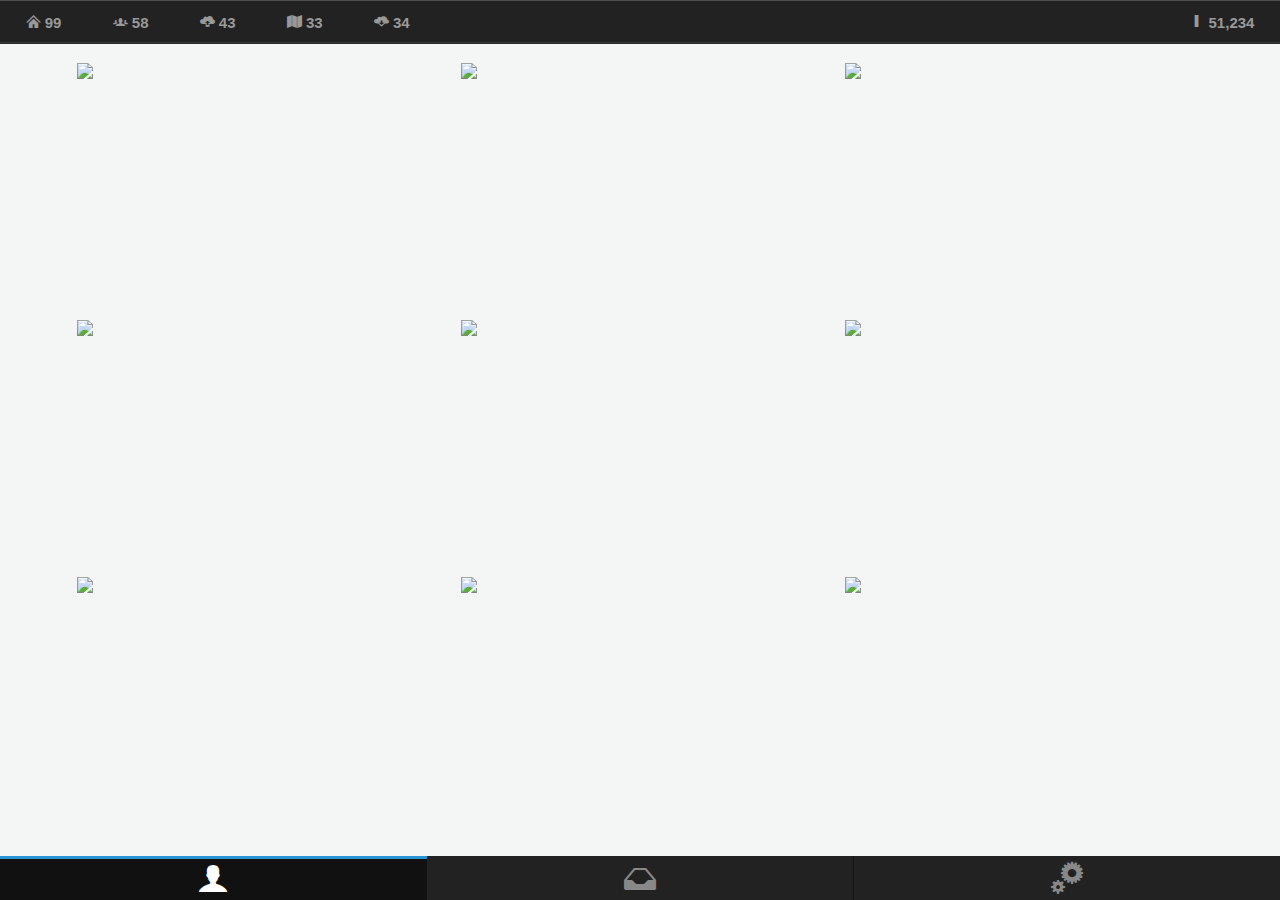
==== commit 29f883f0: "[api] assign employee pictures with a js array" ====
--- a/index.html
+++ b/index.html
@@ -53,6 +53,19 @@
     <link rel="stylesheet" href="lib/components/lungo/lungo.theme.default.css">
     <link rel="stylesheet" href="lib/extra.css">
     <link rel="stylesheet" href="lib/combined.css">
+    
+    
+    
+        <!-- Lungo - Dependencies -->
+    <script src="lib/components/quojs/quo.js"></script>
+    <script src="lib/components/lungo/lungo.js"></script>
+    
+    <script src="lib/parse.js"></script>        
+    <script src="lib/coffeeinc.js"></script>
+    <!-- Lungo - Sandbox App -->
+    
+    
+    
 </head>
 
 
@@ -82,38 +95,65 @@
                                     
             <div class="three columns">
               <div class="three rows">
-                <a href="#employee-profile" data-router="section"><img src="assets/emp_1.png"></a>
-              </div>
-            	<div class="three rows">
-                <a href="#employee" data-router="section"><img src="assets/emp_2.png"></a>
-              </div>
-              <div class="three rows">
-                <a href="#employee-profile" data-router="section"><img src="assets/emp_1.png"></a>
+                <a href="#employee-profile" data-router="section"><script type="text/javascript">
+                <!--
+                document.write("<img src='/CoffeeInc/assets/emp_" + employeepic[0][0] + ".png' >");
+                //--></script></a>
+              </div>
+              <div class="three rows">
+                <a href="#employee-profile" data-router="section"><script type="text/javascript">
+                <!--
+                document.write("<img src='/CoffeeInc/assets/emp_" + employeepic[1][0] + ".png' >");
+                //--></script></a>
+              </div>
+                            <div class="three rows">
+                <a href="#employee-profile" data-router="section"><script type="text/javascript">
+                <!--
+                document.write("<img src='/CoffeeInc/assets/emp_" + employeepic[2][0] + ".png' >");
+                //--></script></a>
               </div>
             </div>
           
 
             <div class="three columns">
               <div class="three rows">
-                <a href="#employee-profile" data-router="section"><img src="assets/emp_2.png"></a>
-              </div>
-              <div class="three rows">
-                <a href="#employee-profile" data-router="section"><img src="assets/emp_3.png"></a>
-              </div>
-              <div class="three rows">
-                <a href="#employee-profile" data-router="section"><img src="assets/emp_3.png"></a>
+                <a href="#employee-profile" data-router="section"><script type="text/javascript">
+                <!--
+                document.write("<img src='/CoffeeInc/assets/emp_" + employeepic[0][1] + ".png' >");
+                //--></script></a>
+              </div>
+              <div class="three rows">
+                <a href="#employee-profile" data-router="section"><script type="text/javascript">
+                <!--
+                document.write("<img src='/CoffeeInc/assets/emp_" + employeepic[1][1] + ".png' >");
+                //--></script></a>
+              </div>
+              <div class="three rows">
+                <a href="#employee-profile" data-router="section"><script type="text/javascript">
+                <!--
+                document.write("<img src='/CoffeeInc/assets/emp_" + employeepic[2][1] + ".png' >");
+                //--></script></a>
               </div>
             </div>
             
             <div class="three columns">
               <div class="three rows">
-                <a href="#employee-profile" data-router="section"><img src="assets/emp_3.png"></a>
-              </div>
-              <div class="three rows">
-                <a href="#employee-profile" data-router="section"><img src="assets/emp_1.png"></a>
-              </div>
-              <div class="three rows">
-                <a href="#employee-hire" data-router="section"><img src="assets/emp_2.png"></a>
+                <a href="#employee-profile" data-router="section"><script type="text/javascript">
+                <!--
+                document.write("<img src='/CoffeeInc/assets/emp_" + employeepic[0][2] + ".png' >");
+                //--></script></a>
+              </div>
+              <div class="three rows">
+                <a href="#employee-profile" data-router="section"><script type="text/javascript">
+                <!--
+                document.write("<img src='/CoffeeInc/assets/emp_" + employeepic[1][2] + ".png' >");
+                //--></script></a>
+              </div>
+              <div class="three rows">
+                <a href="#employee-profile" data-router="section"><script type="text/javascript">
+                <!--
+                document.write("<img src='/CoffeeInc/assets/emp_" + employeepic[2][2] + ".png' >");
+                //--></script></a>
               </div>
             </div>
 
@@ -308,14 +348,6 @@
 -->
 
 
-
-    <!-- Lungo - Dependencies -->
-    <script src="lib/components/quojs/quo.js"></script>
-    <script src="lib/components/lungo/lungo.js"></script>
-    
-    <script src="lib/parse.js"></script>        
-    <script src="lib/coffeeinc.js"></script>
-    <!-- Lungo - Sandbox App -->
     <script>
         Lungo.init({
             name: 'prueba'
--- a/lib/extra.css
+++ b/lib/extra.css
@@ -40,7 +40,7 @@
 }
 .employee-grid img {
 	width: 90%;
-	margin: 20px 0 0 20%;
+	margin: 5% 0 0 20%;
 }
 * {
 	text-decoration: none;
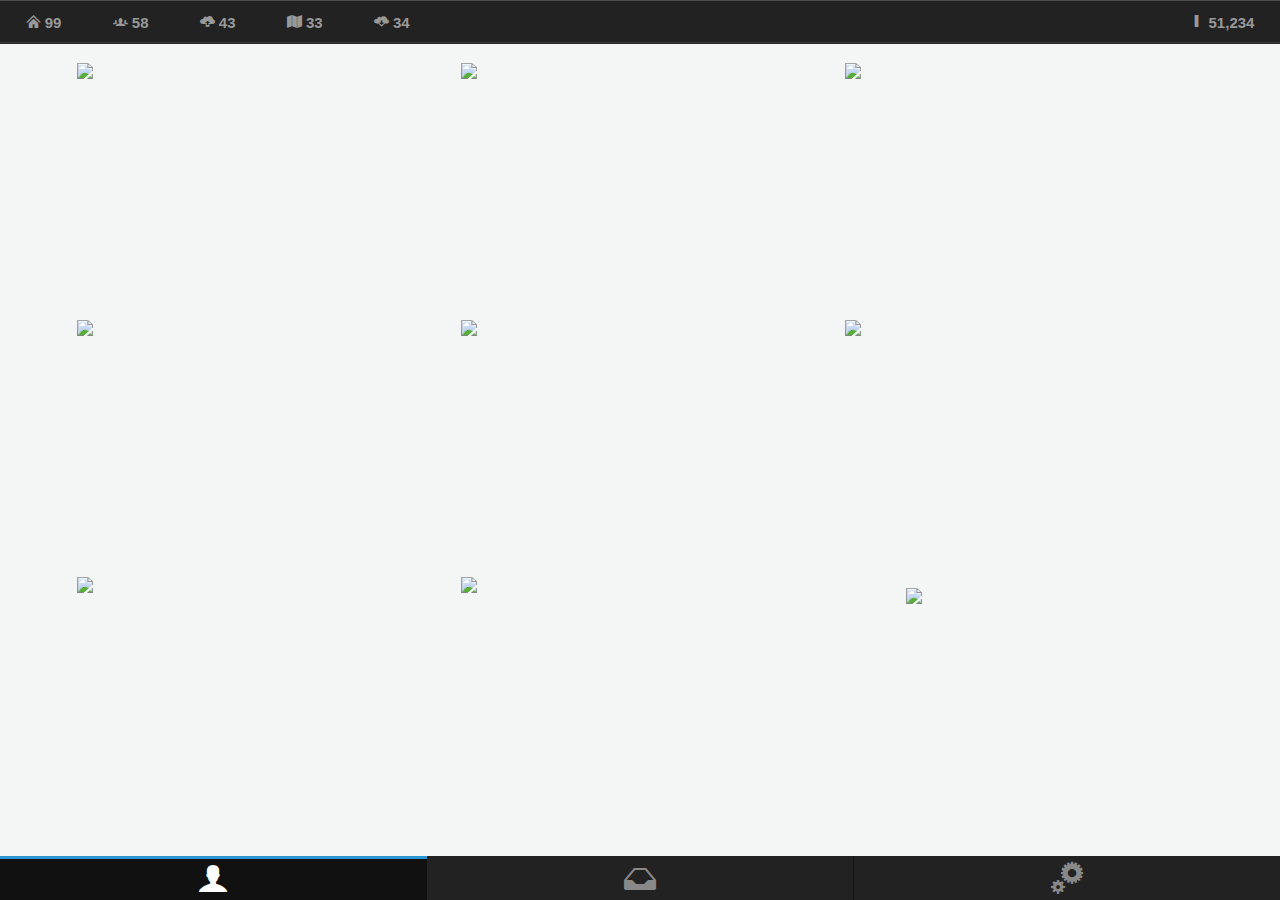
==== commit 4fcbf867: "[dist] add employee button, make 0 in the array the add button" ====
--- a/index.html
+++ b/index.html
@@ -91,25 +91,44 @@
    
         
 <!--------------- Grid of Employees --------------->
-        <article id="employees" class="employee-grid">
+        <article id="employees" class="employee_grid">
                                     
             <div class="three columns">
               <div class="three rows">
-                <a href="#employee-profile" data-router="section"><script type="text/javascript">
-                <!--
-                document.write("<img src='/CoffeeInc/assets/emp_" + employeepic[0][0] + ".png' >");
-                //--></script></a>
-              </div>
-              <div class="three rows">
-                <a href="#employee-profile" data-router="section"><script type="text/javascript">
-                <!--
-                document.write("<img src='/CoffeeInc/assets/emp_" + employeepic[1][0] + ".png' >");
+                <a href="#employee_profile" data-router="section" onclick="javascript: changeProfileInfo(0,0);" id="emp00"><script type="text/javascript">
+                <!--
+                if(employeepic[0][0]!=0)
+                  document.write("<img src='/CoffeeInc/assets/emp_" + employeepic[0][0] + ".png' >");
+                else{
+                  document.write("<img src='/CoffeeInc/assets/add.svg' class='add_button' >");
+                  document.getElementById("emp00").href="#employee_hire";
+                  document.getElementById("emp00").onclick="";
+                }
+                //--></script></a>
+              </div>
+              <div class="three rows">
+                <a href="#employee_profile" data-router="section" onclick="javascript: changeProfileInfo(1,0);" id="emp10"><script type="text/javascript">
+                <!--
+                if(employeepic[1][0]!=0)
+                  document.write("<img src='/CoffeeInc/assets/emp_" + employeepic[1][0] + ".png' >");
+                else{
+                  document.write("<img src='/CoffeeInc/assets/add.svg' class='add_button' >");
+                  document.getElementById("emp10").href="#employee_hire";
+                  document.getElementById("emp10").onclick="";
+                }
                 //--></script></a>
               </div>
                             <div class="three rows">
-                <a href="#employee-profile" data-router="section"><script type="text/javascript">
-                <!--
-                document.write("<img src='/CoffeeInc/assets/emp_" + employeepic[2][0] + ".png' >");
+                <a href="#employee_profile" data-router="section" onclick="javascript: changeProfileInfo(2,0);" id="emp20"><script type="text/javascript">
+                <!--
+                if(employeepic[2][0]!=0)
+                  document.write("<img src='/CoffeeInc/assets/emp_" + employeepic[2][0] + ".png' >");
+                else{
+                  document.write("<img src='/CoffeeInc/assets/add.svg' class='add_button' >");
+                  document.getElementById("emp20").href="#employee_hire";
+                  document.getElementById("emp20").onclick="";
+                }
+
                 //--></script></a>
               </div>
             </div>
@@ -117,42 +136,82 @@
 
             <div class="three columns">
               <div class="three rows">
-                <a href="#employee-profile" data-router="section"><script type="text/javascript">
-                <!--
-                document.write("<img src='/CoffeeInc/assets/emp_" + employeepic[0][1] + ".png' >");
-                //--></script></a>
-              </div>
-              <div class="three rows">
-                <a href="#employee-profile" data-router="section"><script type="text/javascript">
-                <!--
-                document.write("<img src='/CoffeeInc/assets/emp_" + employeepic[1][1] + ".png' >");
-                //--></script></a>
-              </div>
-              <div class="three rows">
-                <a href="#employee-profile" data-router="section"><script type="text/javascript">
-                <!--
-                document.write("<img src='/CoffeeInc/assets/emp_" + employeepic[2][1] + ".png' >");
+                <a href="#employee_profile" data-router="section" onclick="javascript: changeProfileInfo(0,1);" id="emp01"><script type="text/javascript">
+                <!--
+                if(employeepic[0][1]!=0)
+                  document.write("<img src='/CoffeeInc/assets/emp_" + employeepic[0][1] + ".png' >");
+                else{
+                  document.write("<img src='/CoffeeInc/assets/add.svg' class='add_button' >");
+                  document.getElementById("emp01").href="#employee_hire";
+                  document.getElementById("emp01").onclick="";
+                }
+                //--></script></a>
+              </div>
+              <div class="three rows">
+                <a href="#employee_profile" data-router="section" onclick="javascript: changeProfileInfo(1,1);" id="emp11"><script type="text/javascript">
+                <!--
+                if(employeepic[1][1]!=0)
+                  document.write("<img src='/CoffeeInc/assets/emp_" + employeepic[1][1] + ".png' >");
+                else{
+                  document.write("<img src='/CoffeeInc/assets/add.svg' class='add_button' >");
+                  document.getElementById("emp11").href="#employee_hire";
+                  document.getElementById("emp11").onclick="";
+                }
+                //--></script></a>
+              </div>
+              <div class="three rows">
+                <a href="#employee_profile" data-router="section" onclick="javascript: changeProfileInfo(2,1);" id="emp21"><script type="text/javascript">
+                <!--
+                if(employeepic[2][1]!=0)
+                  document.write("<img src='/CoffeeInc/assets/emp_" + employeepic[2][1] + ".png' >");
+                else{
+                  document.write("<img src='/CoffeeInc/assets/add.svg' class='add_button' >");
+                  document.getElementById("emp21").href="#employee_hire";
+                  document.getElementById("emp21").onclick="";
+                }
+
                 //--></script></a>
               </div>
             </div>
             
             <div class="three columns">
               <div class="three rows">
-                <a href="#employee-profile" data-router="section"><script type="text/javascript">
-                <!--
-                document.write("<img src='/CoffeeInc/assets/emp_" + employeepic[0][2] + ".png' >");
-                //--></script></a>
-              </div>
-              <div class="three rows">
-                <a href="#employee-profile" data-router="section"><script type="text/javascript">
-                <!--
-                document.write("<img src='/CoffeeInc/assets/emp_" + employeepic[1][2] + ".png' >");
-                //--></script></a>
-              </div>
-              <div class="three rows">
-                <a href="#employee-profile" data-router="section"><script type="text/javascript">
-                <!--
-                document.write("<img src='/CoffeeInc/assets/emp_" + employeepic[2][2] + ".png' >");
+                <a href="#employee_profile" data-router="section" onclick="javascript: changeProfileInfo(0,2);" id="emp02"><script type="text/javascript">
+                <!--
+                if(employeepic[0][2]!=0)
+                  document.write("<img src='/CoffeeInc/assets/emp_" + employeepic[0][2] + ".png' >");
+                else{
+                  document.write("<img src='/CoffeeInc/assets/add.svg' class='add_button' >");
+                  document.getElementById("emp02").href="#employee_hire";
+                  document.getElementById("emp02").onclick="";
+                }
+
+                //--></script></a>
+              </div>
+              <div class="three rows">
+                <a href="#employee_profile" data-router="section" onclick="javascript: changeProfileInfo(1,2);" id="emp12"><script type="text/javascript">
+                <!--
+                if(employeepic[1][2]!=0)
+                  document.write("<img src='/CoffeeInc/assets/emp_" + employeepic[1][2] + ".png' >");
+                else{
+                  document.write("<img src='/CoffeeInc/assets/add.svg' class='add_button' >");
+                  document.getElementById("emp12").href="#employee_hire";
+                  document.getElementById("emp12").onclick="";
+                }
+
+                //--></script></a>
+              </div>
+              <div class="three rows">
+                <a href="#employee_profile" data-router="section" onclick="javascript: changeProfileInfo(2,2);" id="emp22"><script type="text/javascript">
+                <!--
+                if(employeepic[2][2]!=0)
+                  document.write("<img src='/CoffeeInc/assets/emp_" + employeepic[2][2] + ".png' >");
+                else{
+                  document.write("<img src='/CoffeeInc/assets/add.svg' class='add_button' >");
+                  document.getElementById("emp22").href="#employee_hire";
+                  document.getElementById("emp22").onclick="";
+                }
+
                 //--></script></a>
               </div>
             </div>
@@ -166,42 +225,42 @@
         
                 
 <!--------------- Grid of Investors --------------->
-        <article id="investors" class="employee-grid">
+        <article id="investors" class="employee_grid">
                                     
             <div class="three columns">
               <div class="three rows">
-                <a href="#employee-profile" data-router="section"><img src="assets/inv_1.png"></a>
+                <a href="#employee_profile" data-router="section"><img src="assets/inv_1.png"></a>
               </div>
             	<div class="three rows">
-                <a href="#employee-profile" data-router="section"><img src="assets/inv_1.png"></a>
-              </div>
-              <div class="three rows">
-                <a href="#employee-profile" data-router="section"><img src="assets/inv_1.png"></a>
+                <a href="#employee_profile" data-router="section"><img src="assets/inv_1.png"></a>
+              </div>
+              <div class="three rows">
+                <a href="#employee_profile" data-router="section"><img src="assets/inv_1.png"></a>
               </div>
             </div>
           
 
             <div class="three columns">
               <div class="three rows">
-                <a href="#employee-profile" data-router="section"><img src="assets/inv_1.png"></a>
-              </div>
-              <div class="three rows">
-                <a href="#employee-profile" data-router="section"><img src="assets/inv_1.png"></a>
-              </div>
-              <div class="three rows">
-                <a href="#employee-profile" data-router="section"><img src="assets/inv_1.png"></a>
+                <a href="#employee_profile" data-router="section"><img src="assets/inv_1.png"></a>
+              </div>
+              <div class="three rows">
+                <a href="#employee_profile" data-router="section"><img src="assets/inv_1.png"></a>
+              </div>
+              <div class="three rows">
+                <a href="#employee_profile" data-router="section"><img src="assets/inv_1.png"></a>
               </div>
             </div>
             
             <div class="three columns">
               <div class="three rows">
-                <a href="#employee-profile" data-router="section"><img src="assets/inv_1.png"></a>
-              </div>
-              <div class="three rows">
-                <a href="#employee-profile" data-router="section"><img src="assets/inv_1.png"></a>
-              </div>
-              <div class="three rows">
-                <a href="#employee-profile" data-router="section"><img src="assets/inv_1.png"></a>
+                <a href="#employee_profile" data-router="section"><img src="assets/inv_1.png"></a>
+              </div>
+              <div class="three rows">
+                <a href="#employee_profile" data-router="section"><img src="assets/inv_1.png"></a>
+              </div>
+              <div class="three rows">
+                <a href="#employee_profile" data-router="section"><img src="assets/inv_1.png"></a>
               </div>
             </div>
 
@@ -215,7 +274,7 @@
 <!--------------- Menu with bottom bar --------------->        
         <article id="menu-ingame" class="list">      	
         	<form class="margined">
-        	  <img src="assets/game-logo.svg" class="gamelogo">  
+        	  <img src="assets/gamelogo.svg" class="gamelogo">  
         	  <div class="menu-elements">
               <!--      	  
               <a href="#employees" data-router="article" class="button">Resume</a>           
@@ -248,7 +307,7 @@
 
 <!--//////////// EMPLOYEE PROFILE ////////////-->    
     
-    <section id="employee-profile" data-transition="slide">
+    <section id="employee_profile" data-transition="slide">
 		<header data-title="John Doe">
 		    <nav class="left box">
 		        <a href="#back" data-router="section" data-icon="left"></a>
@@ -261,17 +320,20 @@
 		
 		<article class="scroll">
 		    <form class="margined">
-		        	
-		        <img src="assets/ep2_big.svg" id="employee-pic">
+		        
+		        <script type="text/javascript">document.write("<img src='/CoffeeInc/assets/emp_" + empPicId + ".png' id='emp_profile_pic' >");</script>	
+		        <!--
+		        ><img src="assets/ep2_big.svg" id="employee_pic">
+		        -->		        
 		        		        
-		        <label>Skill:   45</label>
-		        <div id="progress-normal" data-progress="45%"></div>
+		        <label>Skill:   <script type="text/javascript">document.write(empSkill);</script>	</label>
+		        <script type="text/javascript">document.write('<div id="progress-normal" data-progress="'+empSkill+'%"></div>');</script>
 		        
-		        <label>Satisfaction:   73</label>
-		        <div id="progress-normal" data-progress="73%"></div>
-
-		        <label>Salary:   567</label>
-		        <input type="range" placeholder="type your name" />
+		        <label>Satisfaction:   <script type="text/javascript">document.write(empSat);</script></label>
+		        <script type="text/javascript">document.write('<div id="progress-normal" data-progress="'+empSat+'%"></div>');</script>
+
+		        <label>Salary:   <script type="text/javascript">document.write(empSalary);</script></label>
+		        <input type="range" data-progress="10%" placeholder="type your name" />
 
 		    </form>
 
@@ -283,7 +345,7 @@
 
 <!--//////////// HIRE EMPLOYEES ////////////-->    
     
-    <section id="employee-hire" data-transition="slide">
+    <section id="employee_hire" data-transition="slide">
 		<header data-title="Hire New Employees">
 		    <nav class="left box">
 		        <a href="#back" data-router="section" data-icon="left"></a>
@@ -296,7 +358,7 @@
 		    <div class="four rows">
 		    	
 		    	<div class="five columns">
-		    		<img src="assets/ep2_big.svg" id="employee-hire-pic">
+		    		<img src="assets/ep2_big.svg" id="employee_hire-pic">
 		    		<div class="hireinfo">
 		    		  <a data-icon="user">34</a>
 		    		  <a data-icon="home">34</a>
@@ -304,14 +366,14 @@
 		    		</div>
 		    	</div>		    			    
 		    	<div class="five columns">
-		    		<img src="assets/ep2_big.svg" id="employee-hire-pic">
+		    		<img src="assets/ep2_big.svg" id="employee_hire-pic">
 		    	</div>
 		    	
 		    	<div class="five columns">
-		    		<img src="assets/ep2_big.svg" id="employee-hire-pic">
+		    		<img src="assets/ep2_big.svg" id="employee_hire-pic">
 		    	</div>		    			    
 		    	<div class="five columns">
-		    		<img src="assets/ep2_big.svg" id="employee-hire-pic">
+		    		<img src="assets/ep2_big.svg" id="employee_hire-pic">
 		    	</div>
 
 		    
--- a/lib/extra.css
+++ b/lib/extra.css
@@ -9,7 +9,7 @@
 	color: #999 !important;
 /*	border-bottom: 4px solid #666;*/
 }
-#employee-profile > header {
+#employee_profile > header {
 	background-color: #222 !important;	
 	color: #999 !important;
 }
@@ -38,18 +38,18 @@
 	float:right;
 	margin-right: 2%;
 }
-.employee-grid img {
+.employee_grid img {
 	width: 90%;
 	margin: 5% 0 0 20%;
 }
 * {
 	text-decoration: none;
 }
-#employee-pic {
+#emp_profile_pic {
 	margin: 20px 0 2px 33%;
 	width: 33%; 
 }
-#employee-hire-pic {
+#employee_hire-pic {
 	margin: 20px 0 2px 15%;
 	width: 70%;
 }
@@ -80,10 +80,10 @@
 .soundswitch span {
 	margin-left: 20px;
 }
-#employee-profile > .scroll > .margined > * {
+#employee_profile > .scroll > .margined > * {
 	margin-bottom: 30px;
 }
-#employee-profile > .scroll > .margined > label {
+#employee_profile > .scroll > .margined > label {
 	margin-bottom: 8px;
 }
 label {
@@ -102,5 +102,8 @@
 	margin-right: 12px
 	font-size: 18px;
 }
-
+.add_button {
+	width: 60% !important;
+	margin: 30px auto auto 36% !important;
+}
 	
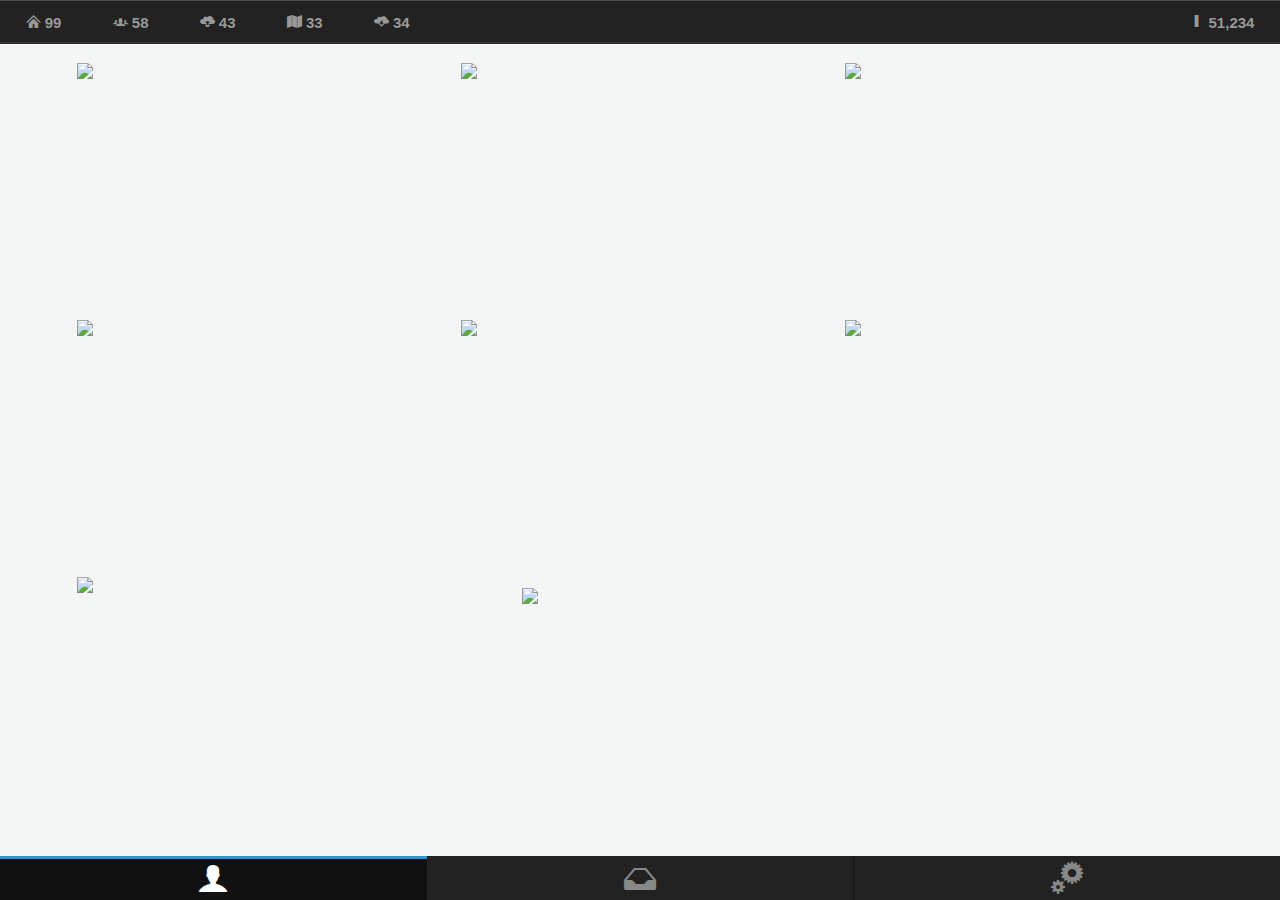
==== commit 25b87aff: "[dist] only one +, some work on progress bars, array with multiple details" ====
--- a/index.html
+++ b/index.html
@@ -97,8 +97,8 @@
               <div class="three rows">
                 <a href="#employee_profile" data-router="section" onclick="javascript: changeProfileInfo(0,0);" id="emp00"><script type="text/javascript">
                 <!--
-                if(employeepic[0][0]!=0)
-                  document.write("<img src='/CoffeeInc/assets/emp_" + employeepic[0][0] + ".png' >");
+                if(employeepic[0][0][0]!=0)
+                  document.write("<img src='/CoffeeInc/assets/emp_d_" + employeepic[0][0][0] + ".svg' >");
                 else{
                   document.write("<img src='/CoffeeInc/assets/add.svg' class='add_button' >");
                   document.getElementById("emp00").href="#employee_hire";
@@ -109,8 +109,8 @@
               <div class="three rows">
                 <a href="#employee_profile" data-router="section" onclick="javascript: changeProfileInfo(1,0);" id="emp10"><script type="text/javascript">
                 <!--
-                if(employeepic[1][0]!=0)
-                  document.write("<img src='/CoffeeInc/assets/emp_" + employeepic[1][0] + ".png' >");
+                if(employeepic[1][0][0]!=0)
+                  document.write("<img src='/CoffeeInc/assets/emp_d_" + employeepic[1][0][0] + ".svg' >");
                 else{
                   document.write("<img src='/CoffeeInc/assets/add.svg' class='add_button' >");
                   document.getElementById("emp10").href="#employee_hire";
@@ -121,8 +121,8 @@
                             <div class="three rows">
                 <a href="#employee_profile" data-router="section" onclick="javascript: changeProfileInfo(2,0);" id="emp20"><script type="text/javascript">
                 <!--
-                if(employeepic[2][0]!=0)
-                  document.write("<img src='/CoffeeInc/assets/emp_" + employeepic[2][0] + ".png' >");
+                if(employeepic[2][0][0]!=0)
+                  document.write("<img src='/CoffeeInc/assets/emp_d_" + employeepic[2][0][0] + ".svg' >");
                 else{
                   document.write("<img src='/CoffeeInc/assets/add.svg' class='add_button' >");
                   document.getElementById("emp20").href="#employee_hire";
@@ -138,8 +138,8 @@
               <div class="three rows">
                 <a href="#employee_profile" data-router="section" onclick="javascript: changeProfileInfo(0,1);" id="emp01"><script type="text/javascript">
                 <!--
-                if(employeepic[0][1]!=0)
-                  document.write("<img src='/CoffeeInc/assets/emp_" + employeepic[0][1] + ".png' >");
+                if(employeepic[0][1][0]!=0)
+                  document.write("<img src='/CoffeeInc/assets/emp_d_" + employeepic[0][1][0] + ".svg' >");
                 else{
                   document.write("<img src='/CoffeeInc/assets/add.svg' class='add_button' >");
                   document.getElementById("emp01").href="#employee_hire";
@@ -150,26 +150,29 @@
               <div class="three rows">
                 <a href="#employee_profile" data-router="section" onclick="javascript: changeProfileInfo(1,1);" id="emp11"><script type="text/javascript">
                 <!--
-                if(employeepic[1][1]!=0)
-                  document.write("<img src='/CoffeeInc/assets/emp_" + employeepic[1][1] + ".png' >");
-                else{
-                  document.write("<img src='/CoffeeInc/assets/add.svg' class='add_button' >");
-                  document.getElementById("emp11").href="#employee_hire";
-                  document.getElementById("emp11").onclick="";
+                if(employeepic[1][1][0]>=0){
+                  if(employeepic[1][1][0]!=0)
+                    document.write("<img src='/CoffeeInc/assets/emp_d_" + employeepic[1][1][0] + ".svg' >");
+                  else{
+                    document.write("<img src='/CoffeeInc/assets/add.svg' class='add_button' >");
+                    document.getElementById("emp11").href="#employee_hire";
+                    document.getElementById("emp11").onclick="";
+                  }
                 }
                 //--></script></a>
               </div>
               <div class="three rows">
                 <a href="#employee_profile" data-router="section" onclick="javascript: changeProfileInfo(2,1);" id="emp21"><script type="text/javascript">
                 <!--
-                if(employeepic[2][1]!=0)
-                  document.write("<img src='/CoffeeInc/assets/emp_" + employeepic[2][1] + ".png' >");
-                else{
-                  document.write("<img src='/CoffeeInc/assets/add.svg' class='add_button' >");
-                  document.getElementById("emp21").href="#employee_hire";
-                  document.getElementById("emp21").onclick="";
-                }
-
+                if(employeepic[2][1][0]>=0){
+                  if(employeepic[2][1][0]!=0)
+                    document.write("<img src='/CoffeeInc/assets/emp_d_" + employeepic[2][1][0] + ".svg' >");
+                  else{
+                    document.write("<img src='/CoffeeInc/assets/add.svg' class='add_button' >");
+                    document.getElementById("emp21").href="#employee_hire";
+                    document.getElementById("emp21").onclick="";
+                  }
+                }
                 //--></script></a>
               </div>
             </div>
@@ -178,40 +181,43 @@
               <div class="three rows">
                 <a href="#employee_profile" data-router="section" onclick="javascript: changeProfileInfo(0,2);" id="emp02"><script type="text/javascript">
                 <!--
-                if(employeepic[0][2]!=0)
-                  document.write("<img src='/CoffeeInc/assets/emp_" + employeepic[0][2] + ".png' >");
-                else{
-                  document.write("<img src='/CoffeeInc/assets/add.svg' class='add_button' >");
-                  document.getElementById("emp02").href="#employee_hire";
-                  document.getElementById("emp02").onclick="";
-                }
-
+                if(employeepic[0][2][0]>=0){
+                  if(employeepic[0][2][0]!=0)
+                    document.write("<img src='/CoffeeInc/assets/emp_d_" + employeepic[0][2][0] + ".svg' >");
+                  else{
+                    document.write("<img src='/CoffeeInc/assets/add.svg' class='add_button' >");
+                    document.getElementById("emp02").href="#employee_hire";
+                    document.getElementById("emp02").onclick="";
+                  }
+                }
                 //--></script></a>
               </div>
               <div class="three rows">
                 <a href="#employee_profile" data-router="section" onclick="javascript: changeProfileInfo(1,2);" id="emp12"><script type="text/javascript">
                 <!--
-                if(employeepic[1][2]!=0)
-                  document.write("<img src='/CoffeeInc/assets/emp_" + employeepic[1][2] + ".png' >");
-                else{
-                  document.write("<img src='/CoffeeInc/assets/add.svg' class='add_button' >");
-                  document.getElementById("emp12").href="#employee_hire";
-                  document.getElementById("emp12").onclick="";
-                }
-
+                if(employeepic[1][2][0]>=0){
+                  if(employeepic[1][2][0]!=0)
+                    document.write("<img src='/CoffeeInc/assets/emp_d_" + employeepic[1][2][0] + ".svg' >");
+                  else{
+                    document.write("<img src='/CoffeeInc/assets/add.svg' class='add_button' >");
+                    document.getElementById("emp12").href="#employee_hire";
+                    document.getElementById("emp12").onclick="";
+                  }
+                }
                 //--></script></a>
               </div>
               <div class="three rows">
                 <a href="#employee_profile" data-router="section" onclick="javascript: changeProfileInfo(2,2);" id="emp22"><script type="text/javascript">
                 <!--
-                if(employeepic[2][2]!=0)
-                  document.write("<img src='/CoffeeInc/assets/emp_" + employeepic[2][2] + ".png' >");
-                else{
-                  document.write("<img src='/CoffeeInc/assets/add.svg' class='add_button' >");
-                  document.getElementById("emp22").href="#employee_hire";
-                  document.getElementById("emp22").onclick="";
-                }
-
+                if(employeepic[2][2][0]>=0){
+                  if(employeepic[2][2][0]!=0)
+                    document.write("<img src='/CoffeeInc/assets/emp_d_" + employeepic[2][2][0] + ".svg' >");
+                  else{
+                    document.write("<img src='/CoffeeInc/assets/add.svg' class='add_button' >");
+                    document.getElementById("emp22").href="#employee_hire";
+                    document.getElementById("emp22").onclick="";
+                  }
+                }
                 //--></script></a>
               </div>
             </div>
@@ -321,20 +327,24 @@
 		<article class="scroll">
 		    <form class="margined">
 		        
-		        <script type="text/javascript">document.write("<img src='/CoffeeInc/assets/emp_" + empPicId + ".png' id='emp_profile_pic' >");</script>	
+		        <script type="text/javascript">document.write("<img src='/CoffeeInc/assets/emp_" + empPicId + ".svg' id='emp_profile_pic' >");</script>	
 		        <!--
 		        ><img src="assets/ep2_big.svg" id="employee_pic">
 		        -->		        
 		        		        
-		        <label>Skill:   <script type="text/javascript">document.write(empSkill);</script>	</label>
-		        <script type="text/javascript">document.write('<div id="progress-normal" data-progress="'+empSkill+'%"></div>');</script>
-		        
-		        <label>Satisfaction:   <script type="text/javascript">document.write(empSat);</script></label>
-		        <script type="text/javascript">document.write('<div id="progress-normal" data-progress="'+empSat+'%"></div>');</script>
-
-		        <label>Salary:   <script type="text/javascript">document.write(empSalary);</script></label>
-		        <input type="range" data-progress="10%" placeholder="type your name" />
-
+		        <label id="empProfileSkill">Skill:   <script type="text/javascript">document.write(empSkill);</script>	</label>
+		        <div id="empProfileSkillBar">
+		        </div>
+		        <!--<script type="text/javascript">document.write('<div id="progress-normal" data-progress="'+empSkill+'%"></div>');</script>
+		        -->
+		        <label id="empProfileSat">Satisfaction:   <script type="text/javascript">document.write(empSat);</script></label>
+		        <div id="empProfileSatBar">
+		        </div>
+		        <!--<script type="text/javascript">document.write('<div id="progress-normal" data-progress="'+empSat+'%"></div>');</script>
+-->
+		        <label id="empProfileSalary">Salary:   <script type="text/javascript">document.write(empSalary);</script></label>
+		        <!--<input type="range" data-progress="10%" placeholder="type your name" />
+-->
 		    </form>
 
 		</article>
@@ -355,27 +365,44 @@
 		
 		<article class="scroll">
 		    
-		    <div class="four rows">
+		    <div class="five rows">
 		    	
 		    	<div class="five columns">
-		    		<img src="assets/ep2_big.svg" id="employee_hire-pic">
+		    		<img src="assets/emp_2.svg" class="employee_hire_pic">
 		    		<div class="hireinfo">
 		    		  <a data-icon="user">34</a>
 		    		  <a data-icon="home">34</a>
-		    		  <a data-icon="left">34</a>
+		    		  <a data-icon="left">1434</a>
 		    		</div>
 		    	</div>		    			    
 		    	<div class="five columns">
-		    		<img src="assets/ep2_big.svg" id="employee_hire-pic">
+		    		<img src="assets/emp_1.svg" class="employee_hire_pic">
+		    		<div class="hireinfo">
+		    		  <a data-icon="user">34</a>
+		    		  <a data-icon="home">34</a>
+		    		  <a data-icon="left">1434</a>
+		    		</div>
+		    	</div>		 		    		
 		    	</div>
 		    	
 		    	<div class="five columns">
-		    		<img src="assets/ep2_big.svg" id="employee_hire-pic">
-		    	</div>		    			    
+		    		<img src="assets/emp_4.svg" class="employee_hire_pic">
+		    		<div class="hireinfo">
+		    		  <a data-icon="user">34</a>
+		    		  <a data-icon="home">34</a>
+		    		  <a data-icon="left">1434</a>
+		    		</div>
+		    	</div>		 		    		
+		    	</div>
 		    	<div class="five columns">
-		    		<img src="assets/ep2_big.svg" id="employee_hire-pic">
+		    		<img src="assets/emp_3.svg" class="employee_hire_pic">
+		    		<div class="hireinfo">
+		    		  <a data-icon="user">34</a>
+		    		  <a data-icon="home">34</a>
+		    		  <a data-icon="left">1434</a>
+		    		</div>
+		    	</div>		 
 		    	</div>
-
 		    
 		    </div>
 		    
--- a/lib/extra.css
+++ b/lib/extra.css
@@ -29,7 +29,6 @@
 	float: left;
 	font-size: 15px;
 	font-weight: bold;
-	
 }
 .statusbar-item:first-child {
 	margin-left: 2%;
@@ -49,9 +48,10 @@
 	margin: 20px 0 2px 33%;
 	width: 33%; 
 }
-#employee_hire-pic {
-	margin: 20px 0 2px 15%;
-	width: 70%;
+.employee_hire_pic {
+	margin: 30px 0 2px 22%;
+	width: 65%;
+	margin-top: 30px;
 }
 .gamelogo {
 	width: 50%;
@@ -94,13 +94,14 @@
 	color: #666;
 }
 .hireinfo {
-	margin: 13px auto;
+	margin: 14px auto 0 8%;
 	text-align: center;
 }
 .hireinfo > * {
 	font-weight: bold;
-	margin-right: 12px
-	font-size: 18px;
+	margin-right: 10px;
+	font-size: 15px;
+	font-weight: 300;
 }
 .add_button {
 	width: 60% !important;
